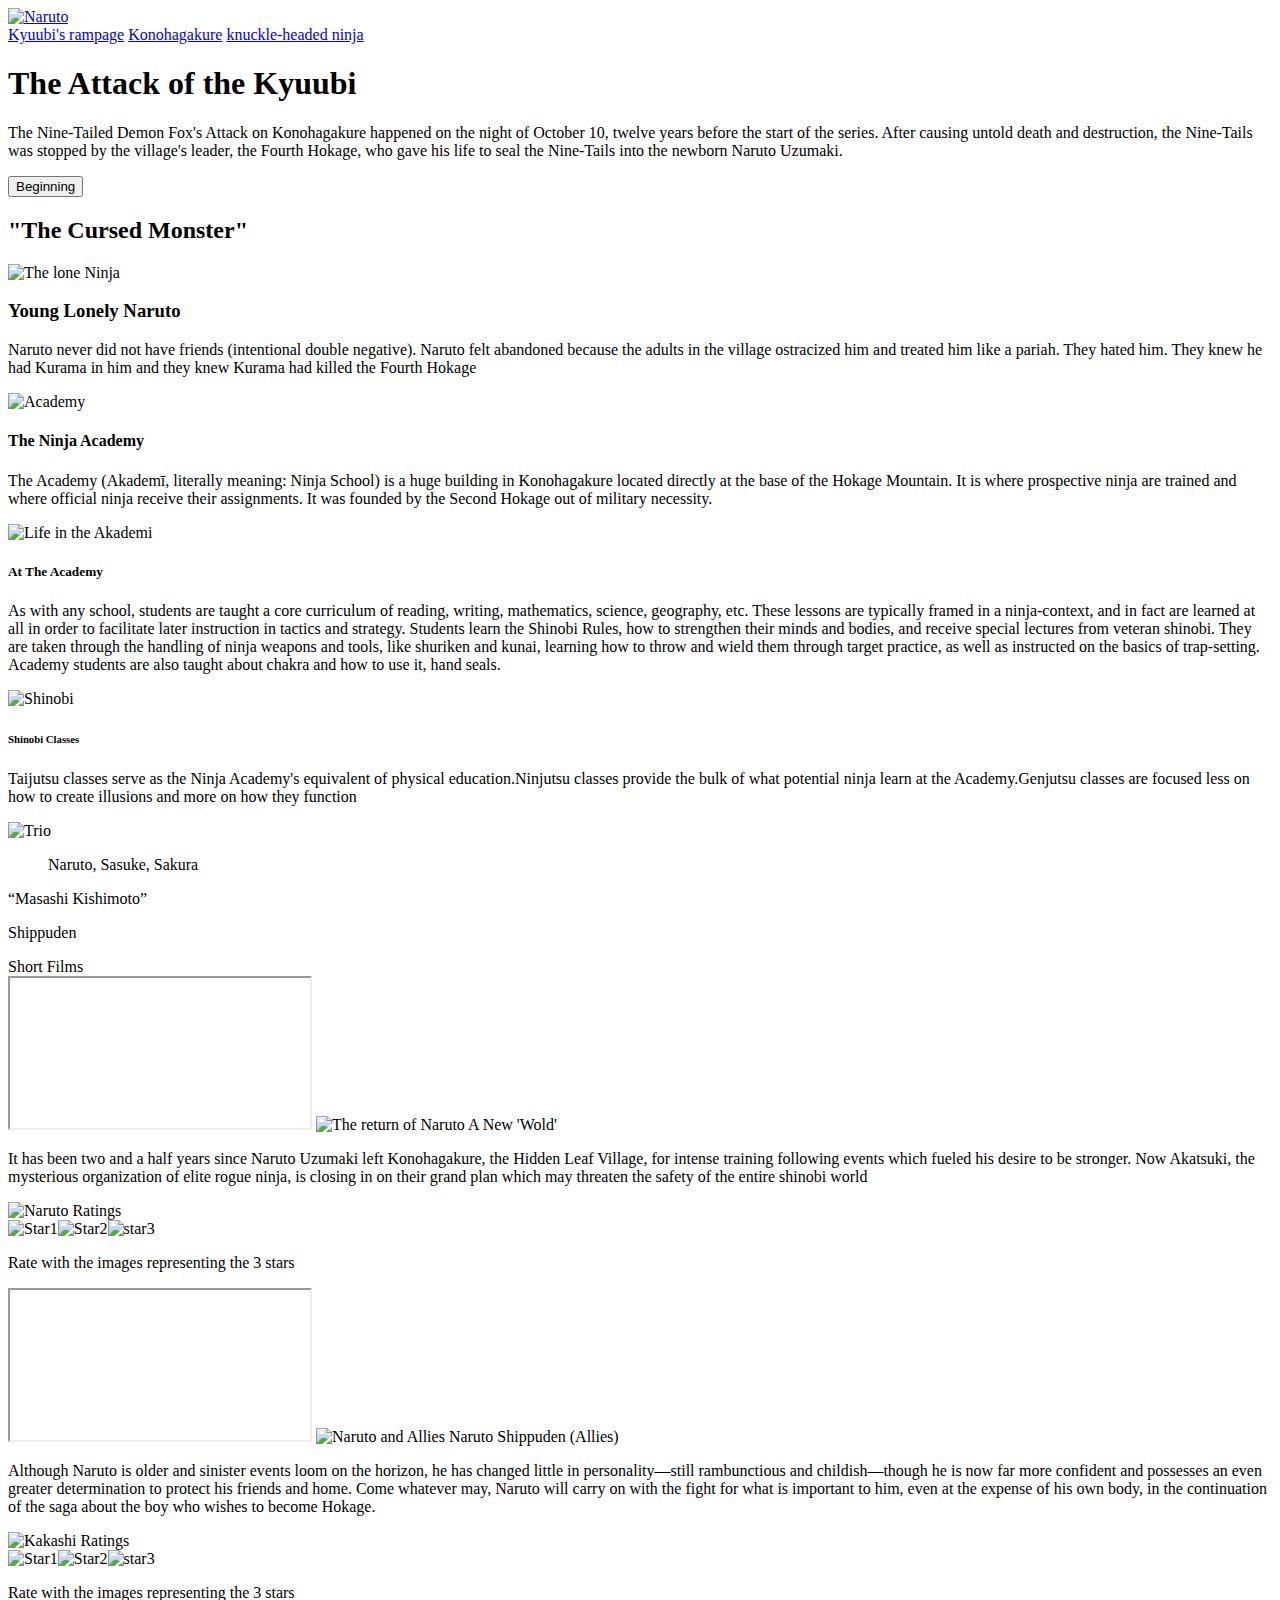
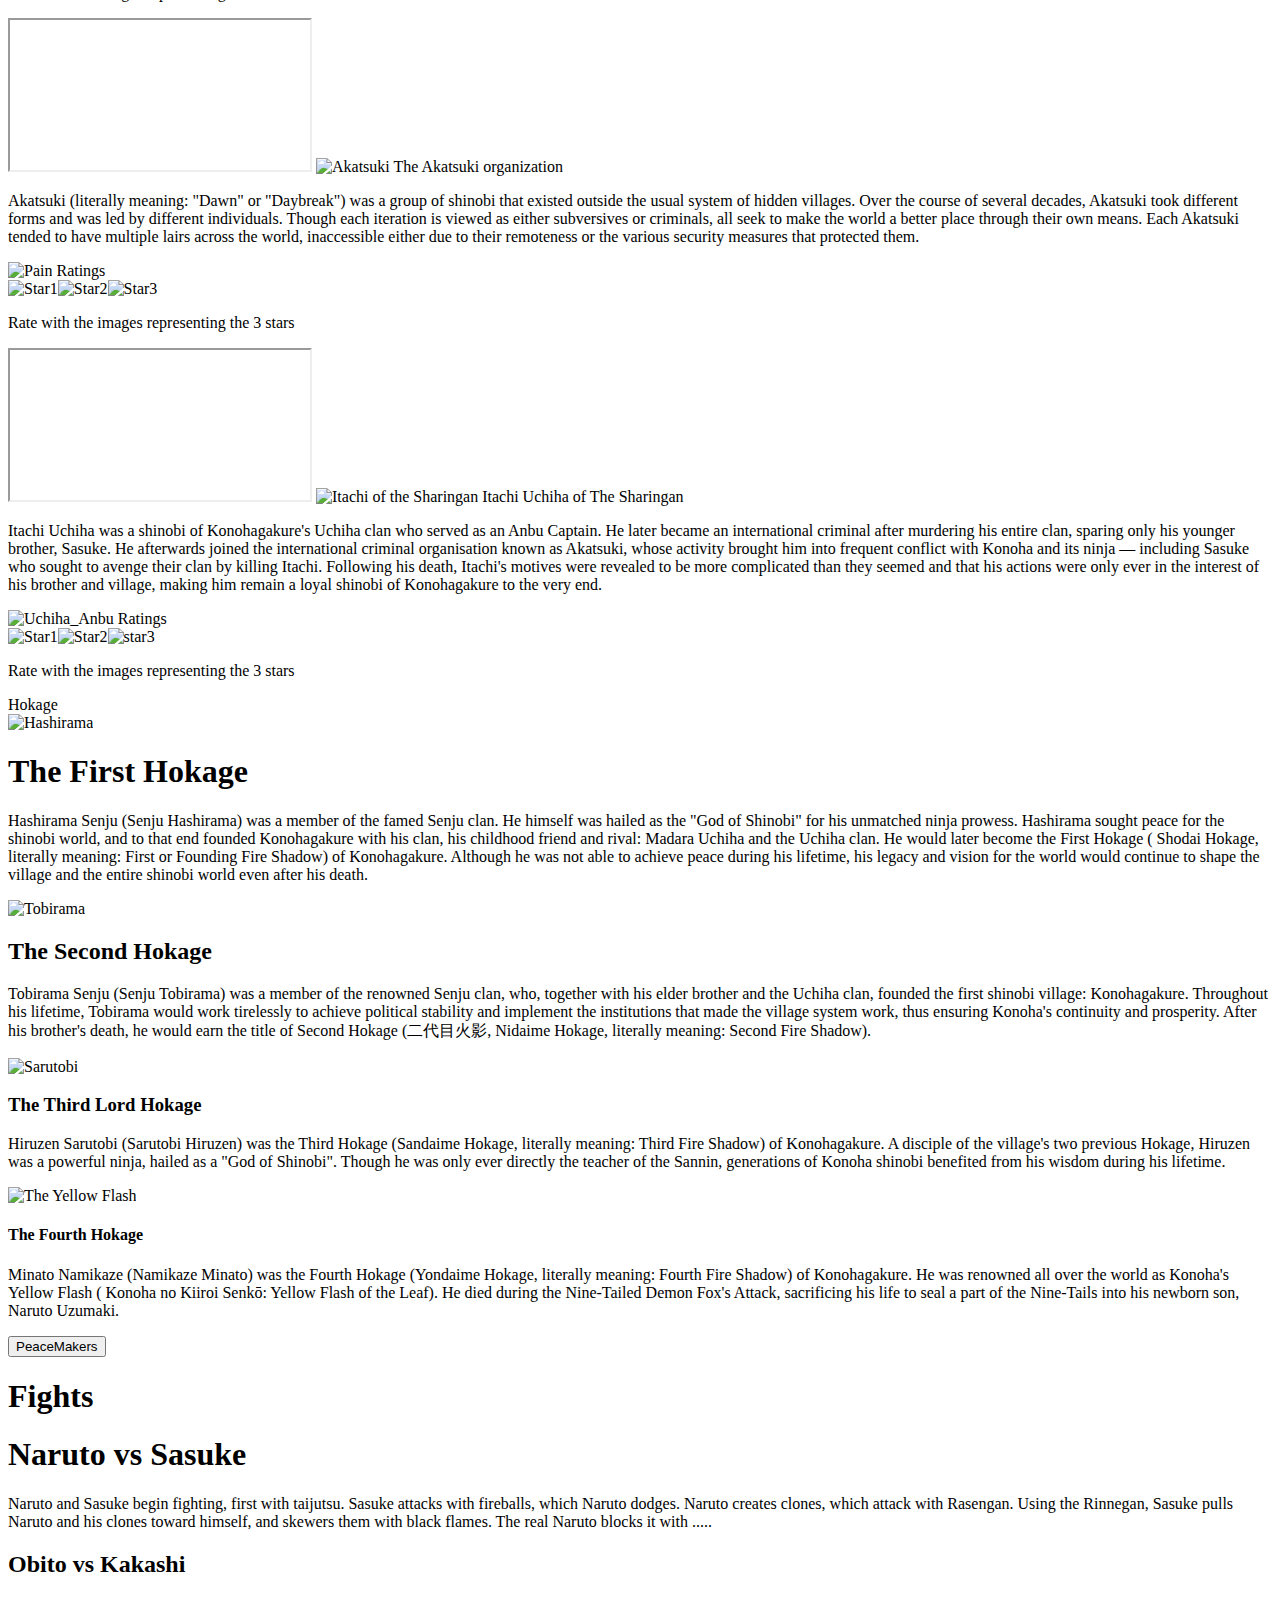
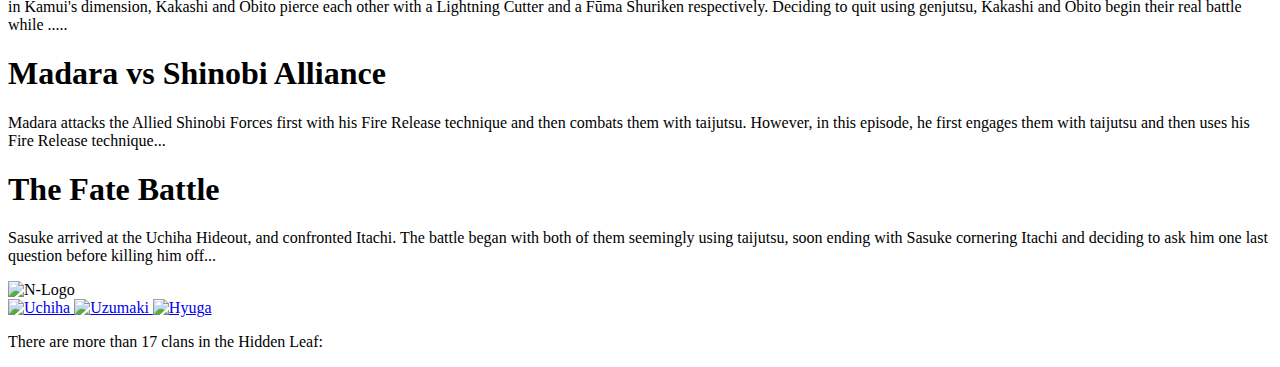
==== css_advanced/index.html @ fc0e9f38 "Mapambano" ====
<!DOCTYPE html>
<html>
    <head>
        <meta charset="UTF-8">
        <title>THE SONG OF THE BLUE BIRD</title>
    </head>
    <body>
        <header>
            <div>
                <a href="https://www.google.com/url?sa=i&url=https%3A%2F%2Fkotaku.com%2Fnaruto-new-episodes-delay-20th-anniversary-anime-1850783720&psig=AOvVaw1fpg30ncZzAXFs1W3KEt0e&ust=1695324497813000&source=images&cd=vfe&opi=89978449&ved=0CBAQjRxqFwoTCLjdgIj2uYEDFQAAAAAdAAAAABBC">
                    <img src="https://i.kinja-img.com/gawker-media/image/upload/c_fit,f_auto,g_center,q_60,w_1315/78a9f4f099bc1efc26e94269ca2dc46d.jpg" alt="Naruto"/>
                </a>
            </div>
            <div>
                <a href="#">Kyuubi's rampage</a>
                <a href="#">Konohagakure</a>
                <a href="#">knuckle-headed ninja</a>
            </div>
        </header>
        <main>
            <section>
                <div>
                    <h1>The Attack of the Kyuubi</h1>
                    <p>The Nine-Tailed Demon Fox's Attack on Konohagakure happened on the night of October 10, twelve years before the start of the series. After causing untold death and destruction, the Nine-Tails was stopped by the village's leader, the Fourth Hokage, who gave his life to seal the Nine-Tails into the newborn Naruto Uzumaki.</p>
                    <button>Beginning</button>
                </div>
                <div>
                    <h2>"The Cursed Monster"</h2>
                    <div>
                        <div>
                            <img src="https://live.staticflickr.com/2398/2477908876_362958f50e_z.jpg" alt="The lone Ninja">
                            <h3>Young Lonely Naruto</h3>
                            <p>Naruto never did not have friends (intentional double negative). Naruto felt abandoned because the adults in the village ostracized him and treated him like a pariah. They hated him. They knew he had Kurama in him and they knew Kurama had killed the Fourth Hokage</p>
                        </div>
                        <div>
                            <img src="https://s3.aminoapps.com/image/vzzponyzpahve63tlhsoawk5t4t5n4hp_00.jpg" alt="Academy">
                            <h4>The Ninja Academy</h4>
                            <p>The Academy (Akademī, literally meaning: Ninja School) is a huge building in Konohagakure located directly at the base of the Hokage Mountain. It is where prospective ninja are trained and where official ninja receive their assignments. It was founded by the Second Hokage out of military necessity.</p>
                        </div>
                        <div>
                            <img src="https://i.pinimg.com/originals/10/76/22/107622450c4b85f45c1b203e85e262a4.png" alt=" Life in the Akademi ">
                            <h5>At The Academy</h5>
                            <p>As with any school, students are taught a core curriculum of reading, writing, mathematics, science, geography, etc. These lessons are typically framed in a ninja-context, and in fact are learned at all in order to facilitate later instruction in tactics and strategy. Students learn the Shinobi Rules, how to strengthen their minds and bodies, and receive special lectures from veteran shinobi. They are taken through the handling of ninja weapons and tools, like shuriken and kunai, learning how to throw and wield them through target practice, as well as instructed on the basics of trap-setting. Academy students are also taught about chakra and how to use it, hand seals.</p>

                        </div>
                        <div>
                            <img src="https://fantasytopics.com/wp-content/uploads/2022/07/Genin.jpg.webp" alt="Shinobi">
                            <h6>Shinobi Classes</h6>
                            <p>Taijutsu classes serve as the Ninja Academy's equivalent of physical education.Ninjutsu classes provide the bulk of what potential ninja learn at the Academy.Genjutsu classes are focused less on how to create illusions and more on how they function</p>
                        </div>
                    </div>
                </div>
            </section>
            <section>
                <div>
                    <img src="https://e0.pxfuel.com/wallpapers/383/937/desktop-wallpaper-naruto-and-friends-team-anime-team-7-naruto.jpg" alt="Trio">
                    <div>
                        <blockquote>Naruto, Sasuke, Sakura</blockquote>
                        <p><q>Masashi Kishimoto</q></p>
                        <p>Shippuden</p>

                    </div>
                </div>
            </section>
            <section>
                <h7>Short Films</h7>
                <div>
                    <div>
                        <iframe src= "https://www.youtube.com/embed/22R0j8UKRzY">Shippuden Trailer</iframe>
                        <img src="https://resizing.flixster.com/7i_KvwTJB9Px5aJwyBOaKsjv1qg=/206x305/v2/https://flxt.tmsimg.com/assets/p11944313_b_v8_an.jpg" alt="The return of Naruto">
                        <h8>A New 'Wold'</h8>
                        <p>It has been two and a half years since Naruto Uzumaki left Konohagakure, the Hidden Leaf Village, for intense training following events which fueled his desire to be stronger. Now Akatsuki, the mysterious organization of elite rogue ninja, is closing in on their grand plan which may threaten the safety of the entire shinobi world</p>
                        <div>
                            <img src="https://flxt.tmsimg.com/assets/p11944294_b_v9_ab.jpg" alt="Naruto">
                            <h14>Ratings</h14>
                            <div>
                                <img src="https://nefariousreviews.files.wordpress.com/2019/12/naruto-shippuden-featured-3.jpg?w=672&h=372&crop=1" alt="Star1"><img src="https://themepack.me/i/c/749x467/media/g/197/naruto-shippuden-theme-1.jpg" alt="Star2"><img src="https://i.pinimg.com/736x/a1/85/76/a1857627e89c0da35a484d674354e15c.jpg" alt="star3">
                                <p>Rate with the images representing the 3 stars</p>
                            </div>
                        </div>
                    </div>
                    <div>
                        <iframe src="https://www.youtube.com/embed/-G9BqkgZXRA">Naruto Trailer</iframe>
                        <img src="https://www.emp.ie/dw/image/v2/BBQV_PRD/on/demandware.static/-/Sites-master-emp/default/dw61b11fcc/images/5/1/3/1/513105.jpg?sw=1000&sh=800&sm=fit&sfrm=png" alt="Naruto and Allies">
                        <h9>Naruto Shippuden (Allies)</h9>
                        <p>Although Naruto is older and sinister events loom on the horizon, he has changed little in personality—still rambunctious and childish—though he is now far more confident and possesses an even greater determination to protect his friends and home. Come whatever may, Naruto will carry on with the fight for what is important to him, even at the expense of his own body, in the continuation of the saga about the boy who wishes to become Hokage.
                        </p>
                        <div>
                            <img src="https://staticg.sportskeeda.com/editor/2022/07/c5bac-16584702697128.png?w=840" alt="Kakashi">
                            <h15>Ratings</h15>
                            <div>
                                <img src="https://www.nicepng.com/png/detail/973-9731614_kakashi-hatake-naruto-shippuden.png" alt="Star1"><img src="https://upload.wikimedia.org/wikipedia/en/thumb/4/4b/KakashiLightningBlade.jpg/220px-KakashiLightningBlade.jpg" alt="Star2"><img src="https://media.entertainmentearth.com/assets/images/be2c547f9e06470886ba3a77b867d335xl.jpg" alt="star3">
                                <P>Rate with the images representing the 3 stars</P>
                            </div>
                        </div>
                    </div>
                    <div>
                        <iframe src="https://www.youtube.com/embed/11ZRl3ntSnc" > The Akatsuki </iframe>
                        <img src="https://beebom.com/wp-content/uploads/2023/02/featured-4.jpg?w=750&quality=75" alt="Akatsuki">
                        <h10>The Akatsuki organization</h10>
                        <p>Akatsuki (literally meaning: "Dawn" or "Daybreak") was a group of shinobi that existed outside the usual system of hidden villages. Over the course of several decades, Akatsuki took different forms and was led by different individuals. Though each iteration is viewed as either subversives or criminals, all seek to make the world a better place through their own means. Each Akatsuki tended to have multiple lairs across the world, inaccessible either due to their remoteness or the various security measures that protected them.</p>
                        <div>
                            <img src="https://i1.sndcdn.com/artworks-000542940666-teattx-t500x500.jpg" alt="Pain">
                            <h16>Ratings</h16>
                            <div>
                                <img src="https://encrypted-tbn0.gstatic.com/images?q=tbn:ANd9GcQ3pAuuHAwF6qc0RAtHo0vwx4S3e3Eg4yPbFQ&usqp=CAU" alt="Star1"><img src="https://staticg.sportskeeda.com/editor/2022/05/fc58f-16539733862434.png" alt="Star2"><img src="https://twinfinite.net/wp-content/uploads/2022/05/Naruto-Shippuden-Pain-Rain.jpeg?fit=1200%2C675" alt="Star3">
                                <p>Rate with the images representing the 3 stars</p>
                            </div>
                        </div>
                    </div>
                    <div>
                        <iframe src="https://www.youtube.com/embed/LiSuIXKsL30">Itachi Uchiha</iframe>
                        <img src="https://i.pinimg.com/1200x/4e/00/9a/4e009ad7cf2c339c46ef5d1644798755.jpg" alt="Itachi of the Sharingan">
                        <h12>Itachi Uchiha of The Sharingan</h12>
                        <p>Itachi Uchiha was a shinobi of Konohagakure's Uchiha clan who served as an Anbu Captain. He later became an international criminal after murdering his entire clan, sparing only his younger brother, Sasuke. He afterwards joined the international criminal organisation known as Akatsuki, whose activity brought him into frequent conflict with Konoha and its ninja — including Sasuke who sought to avenge their clan by killing Itachi. Following his death, Itachi's motives were revealed to be more complicated than they seemed and that his actions were only ever in the interest of his brother and village, making him remain a loyal shinobi of Konohagakure to the very end.</p>
                        <div>
                            <img src="https://static.wikia.nocookie.net/naruto/images/a/a2/Uchiha_Anbu.png/revision/latest/scale-to-width-down/180?cb=20140403183146" alt="Uchiha_Anbu">
                            <h13>Ratings</h13>
                            <div>
                                <img src="https://qph.cf2.quoracdn.net/main-qimg-d020c411395f0b2f0067153613f7a6b9-lq" alt="Star1"><img src="https://encrypted-tbn0.gstatic.com/images?q=tbn:ANd9GcSX5kc7io1ha40h_qENgL0M6C1nfEWraLeYaQ&usqp=CAU" alt="Star2"><img src="https://static0.gamerantimages.com/wordpress/wp-content/uploads/2021/06/Featured-Akatsuki.jpg" alt="star3">
                                <p>Rate with the images representing the 3 stars</p>
                            </div>
                        </div>
                    </div>
                </div>
            </section>
            <section>
                <h8>Hokage</h8>
                <div>
                    <img src="https://s2.aminoapps.com/image/6iamy2aujoy7qvi46exncdvnqx4xtlsy_00.jpg" alt="Hashirama">
                    <h1>The First Hokage</h1>
                    <p>Hashirama Senju (Senju Hashirama) was a member of the famed Senju clan. He himself was hailed as the "God of Shinobi" for his unmatched ninja prowess. Hashirama sought peace for the shinobi world, and to that end founded Konohagakure with his clan, his childhood friend and rival: Madara Uchiha and the Uchiha clan. He would later become the First Hokage ( Shodai Hokage, literally meaning: First or Founding Fire Shadow) of Konohagakure. Although he was not able to achieve peace during his lifetime, his legacy and vision for the world would continue to shape the village and the entire shinobi world even after his death.</p>
                </div>
                <div>
                    <img src="https://e0.pxfuel.com/wallpapers/934/513/desktop-wallpaper-tobirama-senju-second-hokage.jpg" alt="Tobirama">
                    <h2>The Second Hokage</h2>
                    <p>Tobirama Senju (Senju Tobirama) was a member of the renowned Senju clan, who, together with his elder brother and the Uchiha clan, founded the first shinobi village: Konohagakure. Throughout his lifetime, Tobirama would work tirelessly to achieve political stability and implement the institutions that made the village system work, thus ensuring Konoha's continuity and prosperity. After his brother's death, he would earn the title of Second Hokage (二代目火影, Nidaime Hokage, literally meaning: Second Fire Shadow).</p>
                </div>
                <div>
                    <img src="https://i.ytimg.com/vi/vM32cxfmSOY/hqdefault.jpg" alt="Sarutobi">
                    <h3>The Third Lord Hokage</h3>
                    <p>Hiruzen Sarutobi (Sarutobi Hiruzen) was the Third Hokage (Sandaime Hokage, literally meaning: Third Fire Shadow) of Konohagakure. A disciple of the village's two previous Hokage, Hiruzen was a powerful ninja, hailed as a "God of Shinobi". Though he was only ever directly the teacher of the Sannin, generations of Konoha shinobi benefited from his wisdom during his lifetime.</p>
                </div>
                <div>
                    <img src="https://cdn.staticneo.com/w/naruto/thumb/Minatonamikaze.jpg/275px-Minatonamikaze.jpg" alt="The Yellow Flash">
                    <h4>The Fourth Hokage</h4>
                    <p>Minato Namikaze (Namikaze Minato) was the Fourth Hokage (Yondaime Hokage, literally meaning: Fourth Fire Shadow) of Konohagakure. He was renowned all over the world as Konoha's Yellow Flash ( Konoha no Kiiroi Senkō: Yellow Flash of the Leaf). He died during the Nine-Tailed Demon Fox's Attack, sacrificing his life to seal a part of the Nine-Tails into his newborn son, Naruto Uzumaki.</p>
                </div>
                <button>PeaceMakers</button>
            </section>
            <section>
                <h1>Fights</h1>
                <div class="row">
                    <div>
                        <div class="column">
                            <h1>Naruto vs Sasuke</h1>
                            <p>Naruto and Sasuke begin fighting, first with taijutsu. Sasuke attacks with fireballs, which Naruto dodges. Naruto creates clones, which attack with Rasengan. Using the Rinnegan, Sasuke pulls Naruto and his clones toward himself, and skewers them with black flames. The real Naruto blocks it with .....</p>
                        </div>
                        <div class="column">
                            <h2>Obito vs Kakashi</h2>
                            <p>in Kamui's dimension, Kakashi and Obito pierce each other with a Lightning Cutter and a Fūma Shuriken respectively. Deciding to quit using genjutsu, Kakashi and Obito begin their real battle while .....</p>
                        </div>
                    </div>
                    <div class="row">
                        <div class="column">
                            <h1>Madara vs Shinobi Alliance</h1>
                            <p>Madara attacks the Allied Shinobi Forces first with his Fire Release technique and then combats them with taijutsu. However, in this episode, he first engages them with taijutsu and then uses his Fire Release technique...</p>
                        </div>
                        <div>
                            <h1>The Fate Battle</h1>
                            <p>Sasuke arrived at the Uchiha Hideout, and confronted Itachi. The battle began with both of them seemingly using taijutsu, soon ending with Sasuke cornering Itachi and deciding to ask him one last question before killing him off...</p>
                        </div>
                    </div>
                </div>
            </section>
        </main>
        <footer>
            <div>
                <div>
                    <img src="https://images.hdqwalls.com/download/naruto-logo-anime-8k-qz-1080x2160.jpg" alt="N-Logo">
                    <div>
                        <a href="#">
                            <img src="https://staticg.sportskeeda.com/editor/2022/11/97807-16674126399169.png" alt="Uchiha">
                        </a>
                        <a href="#">
                            <img src="https://i.ebayimg.com/images/g/02wAAOSwTzJhLMTY/s-l1200.webp" alt="Uzumaki">
                        </a>
                        <a href="#">
                            <img src="https://i.pinimg.com/originals/56/97/b4/5697b426b16305c87fe55b1aa6926cd8.jpg" alt="Hyuga">
                        </a>
                    </div>
                </div>
                <p> <table>There are more than 17 clans in the Hidden Leaf:</table></p>
            </div>
        </footer>
    </body>
</html>
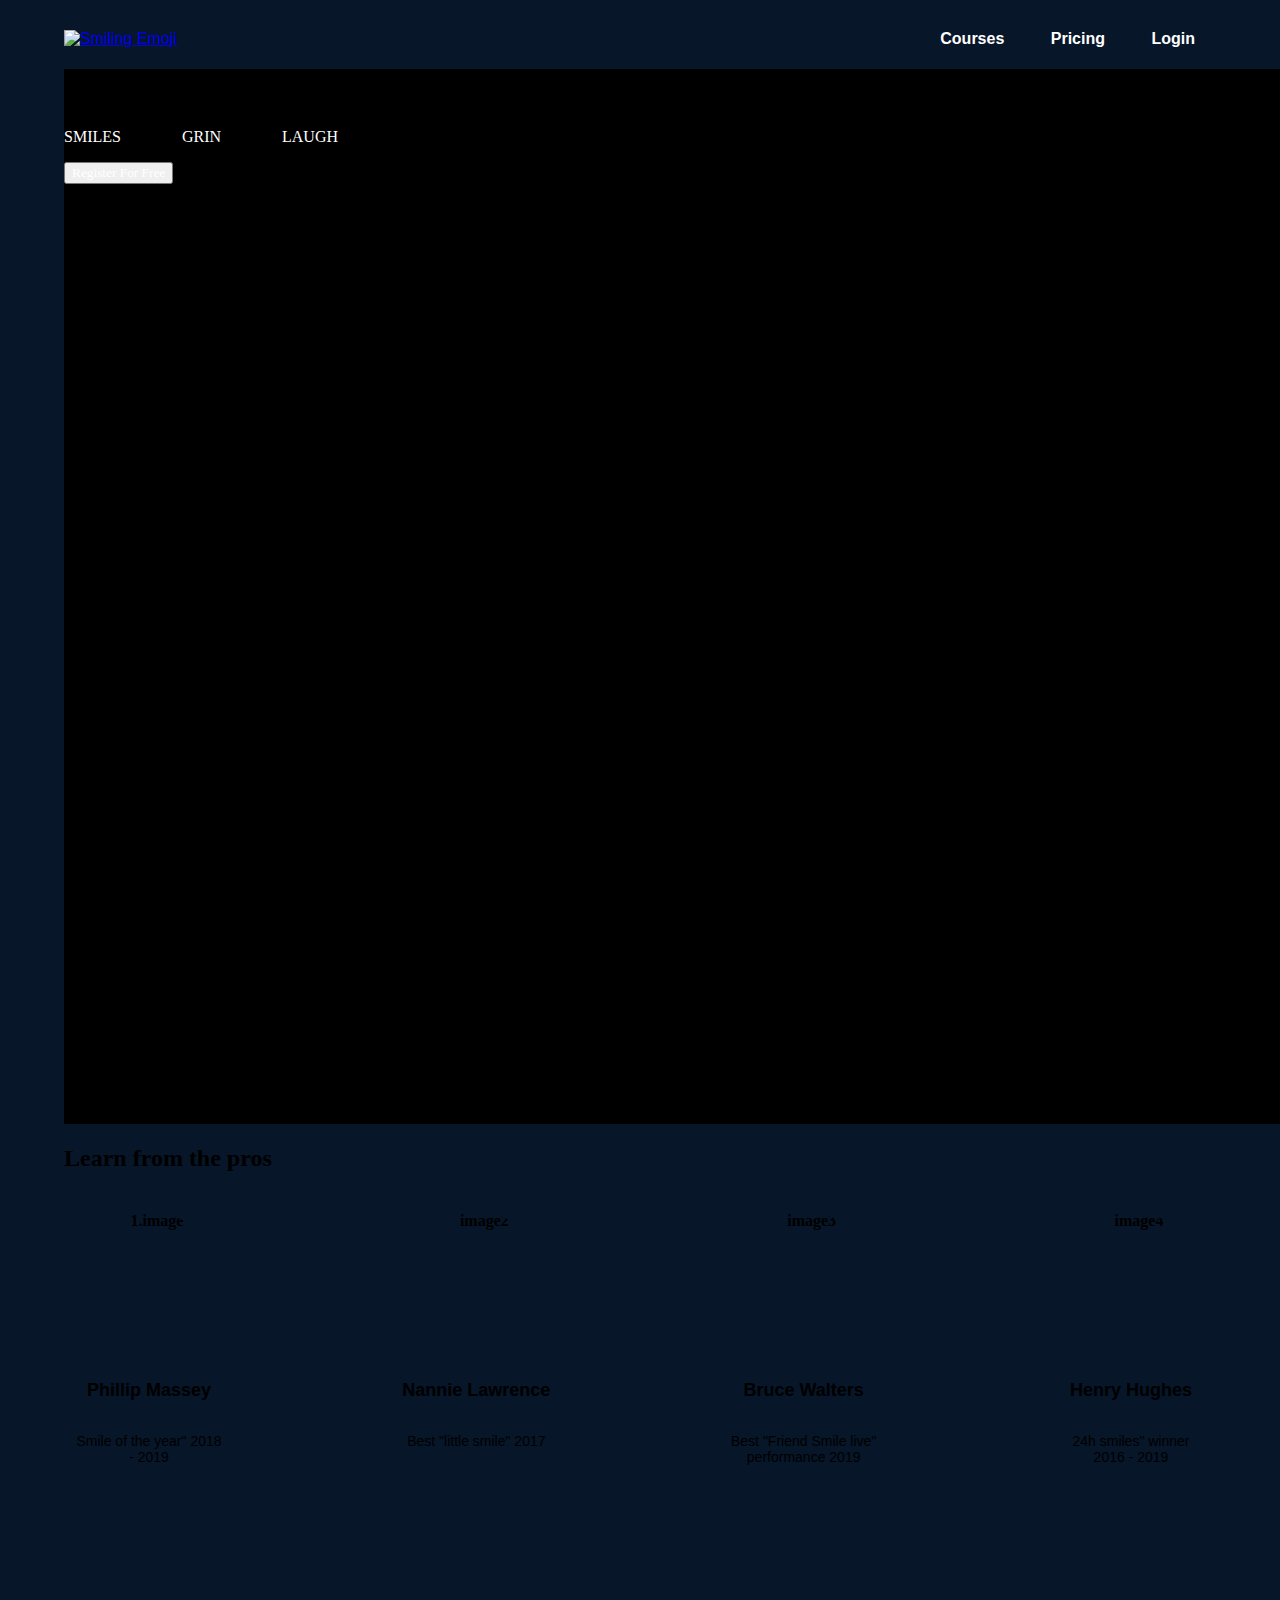
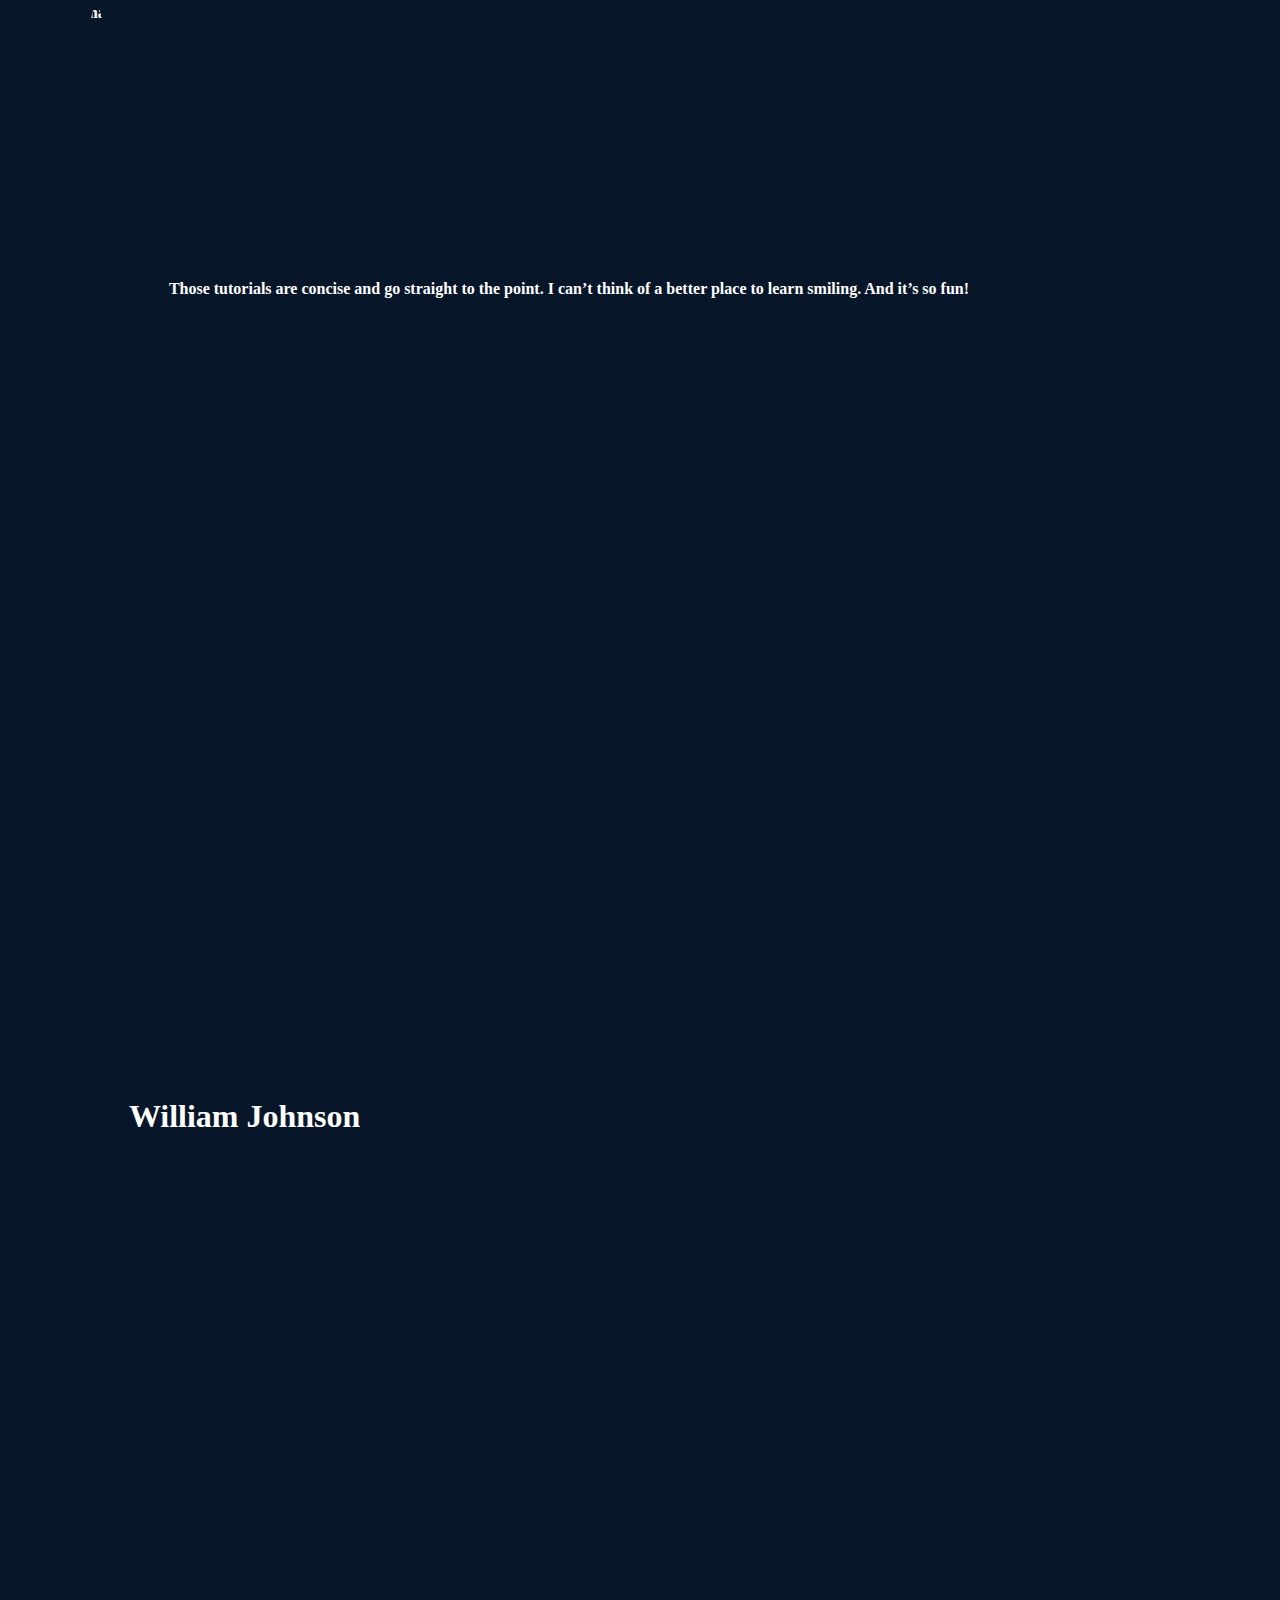
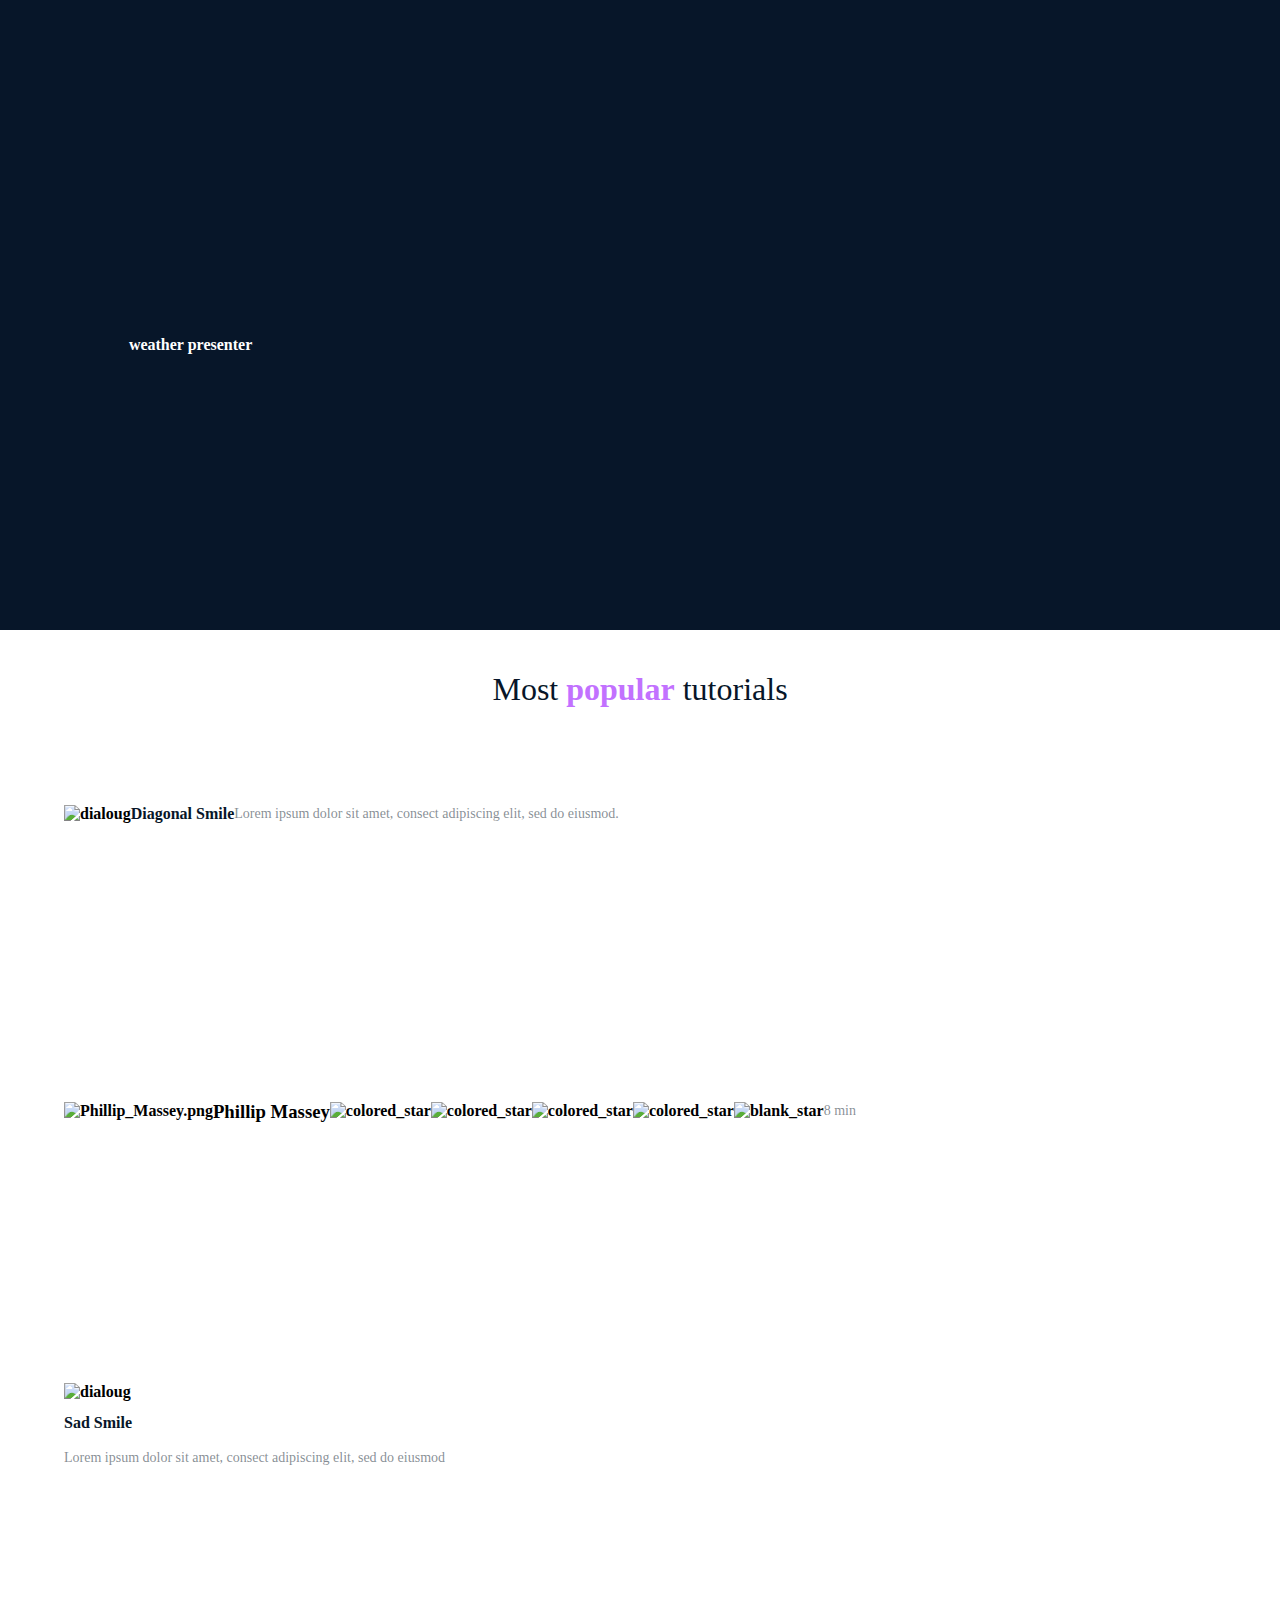
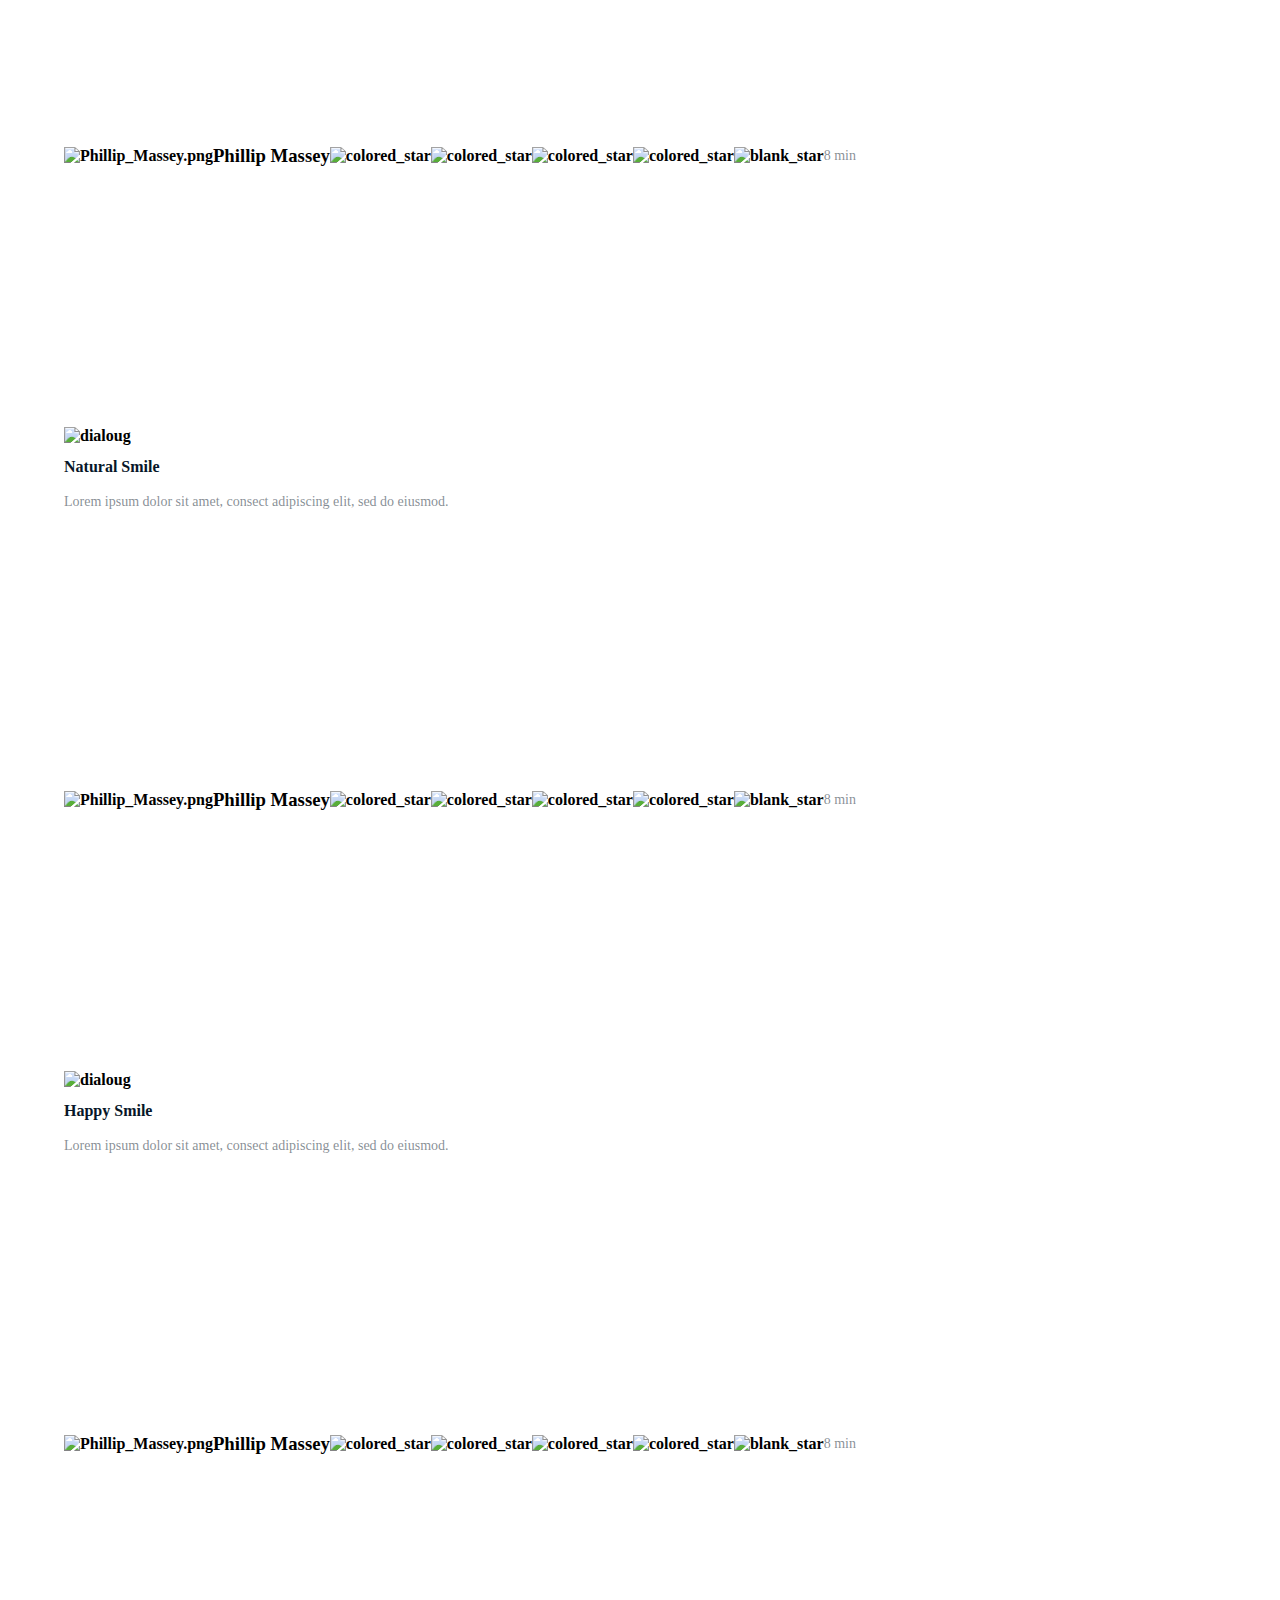
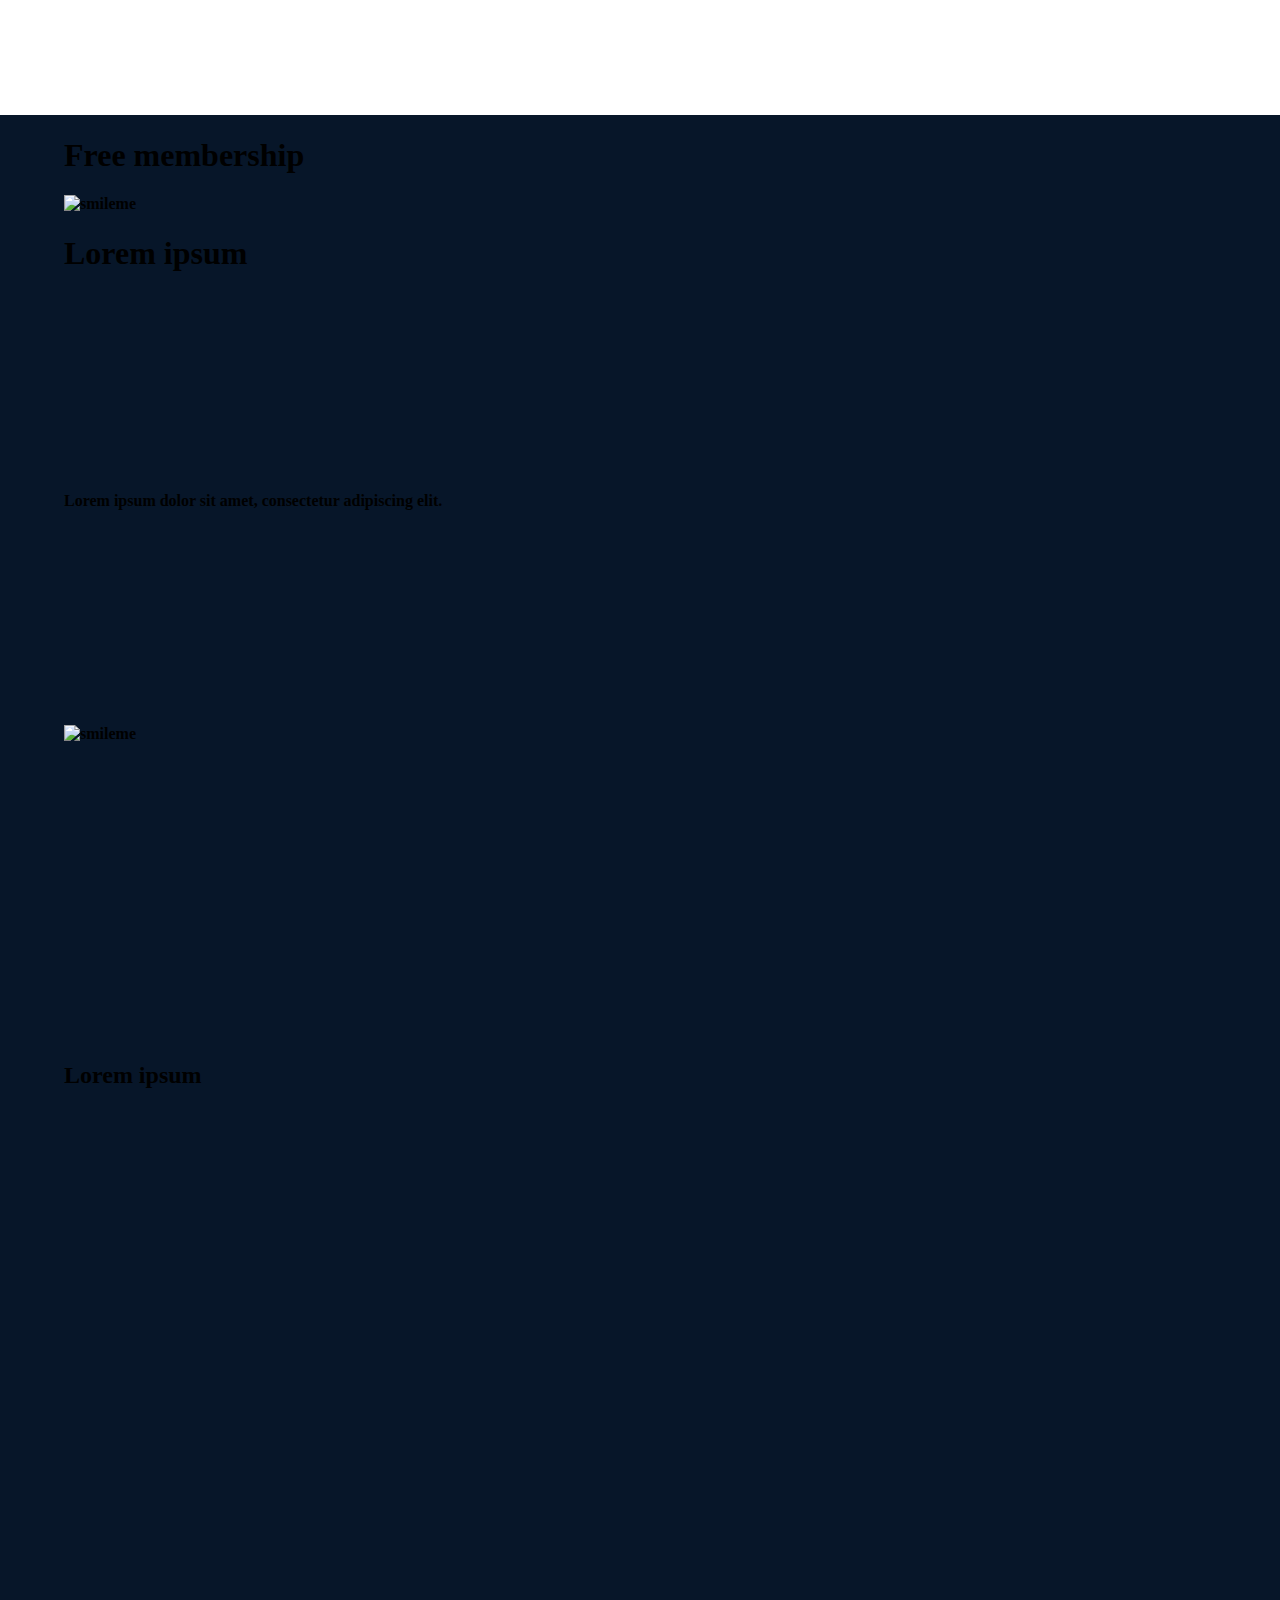
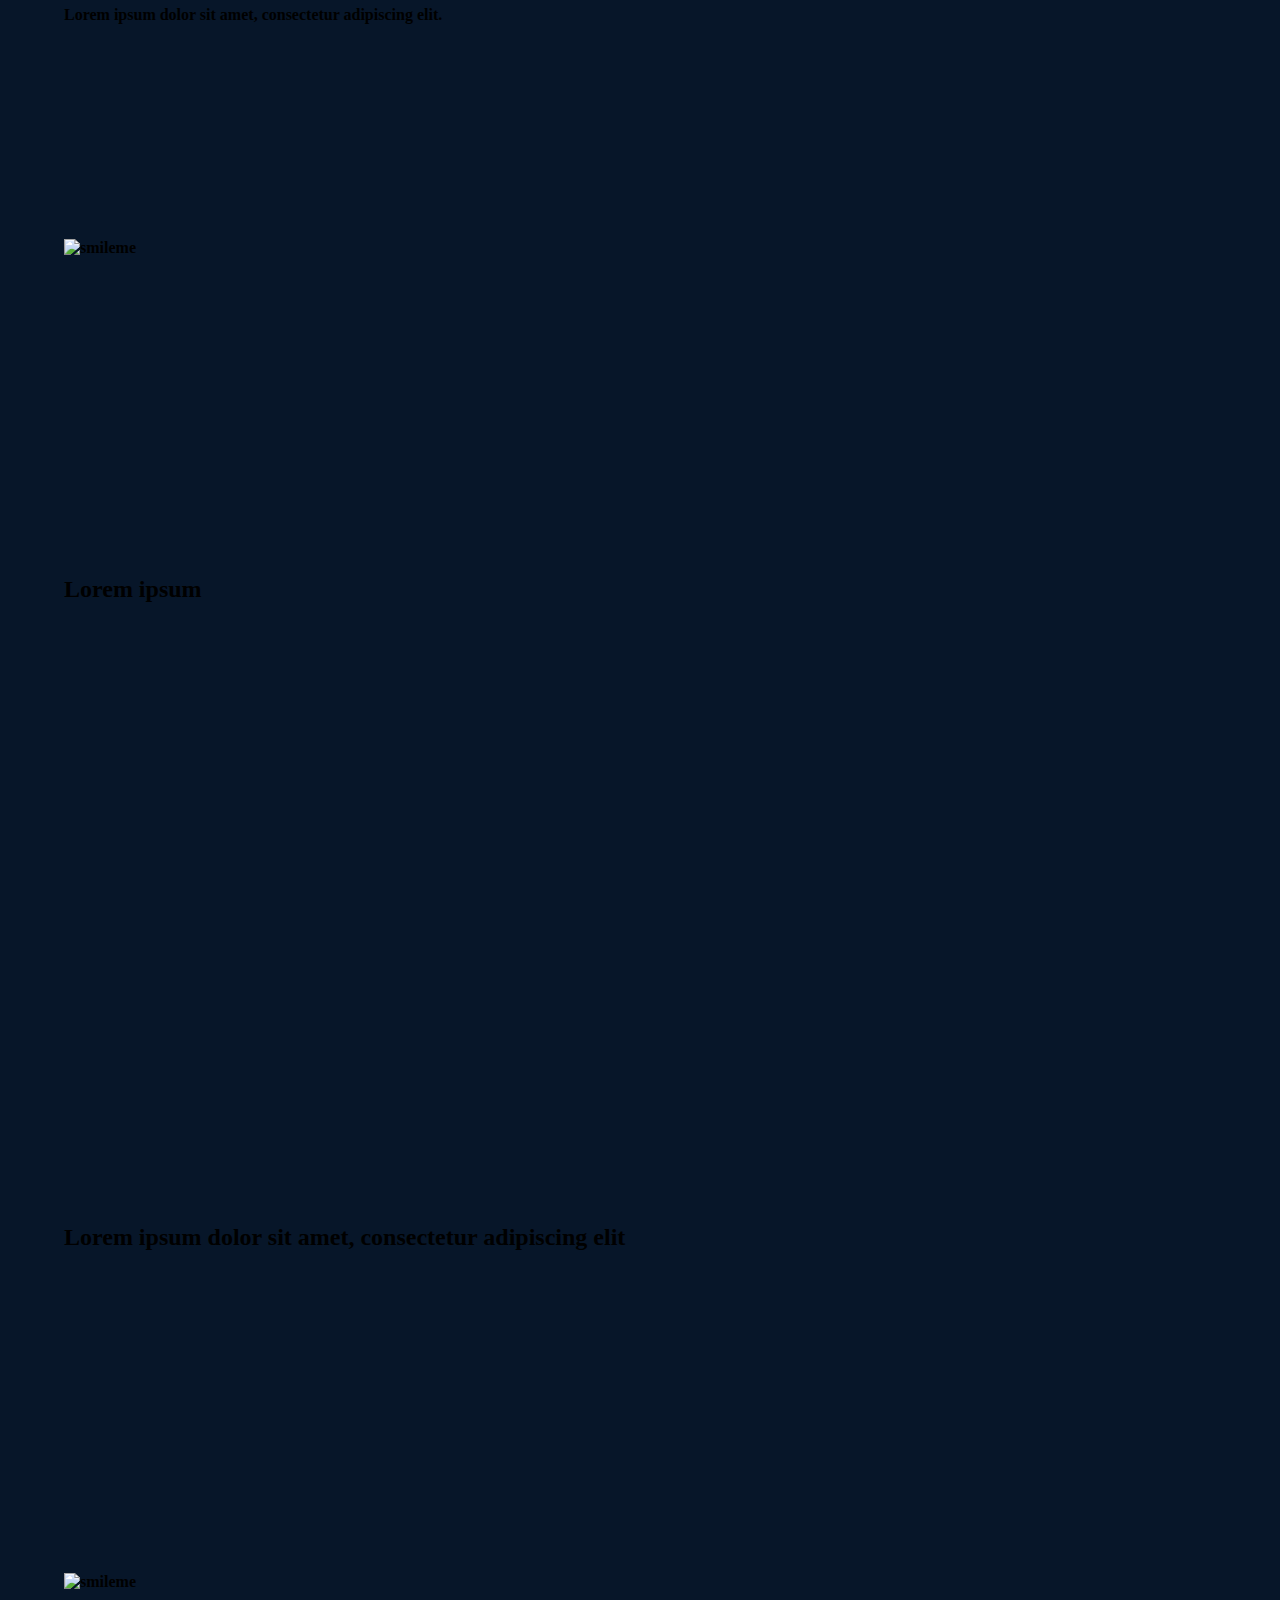
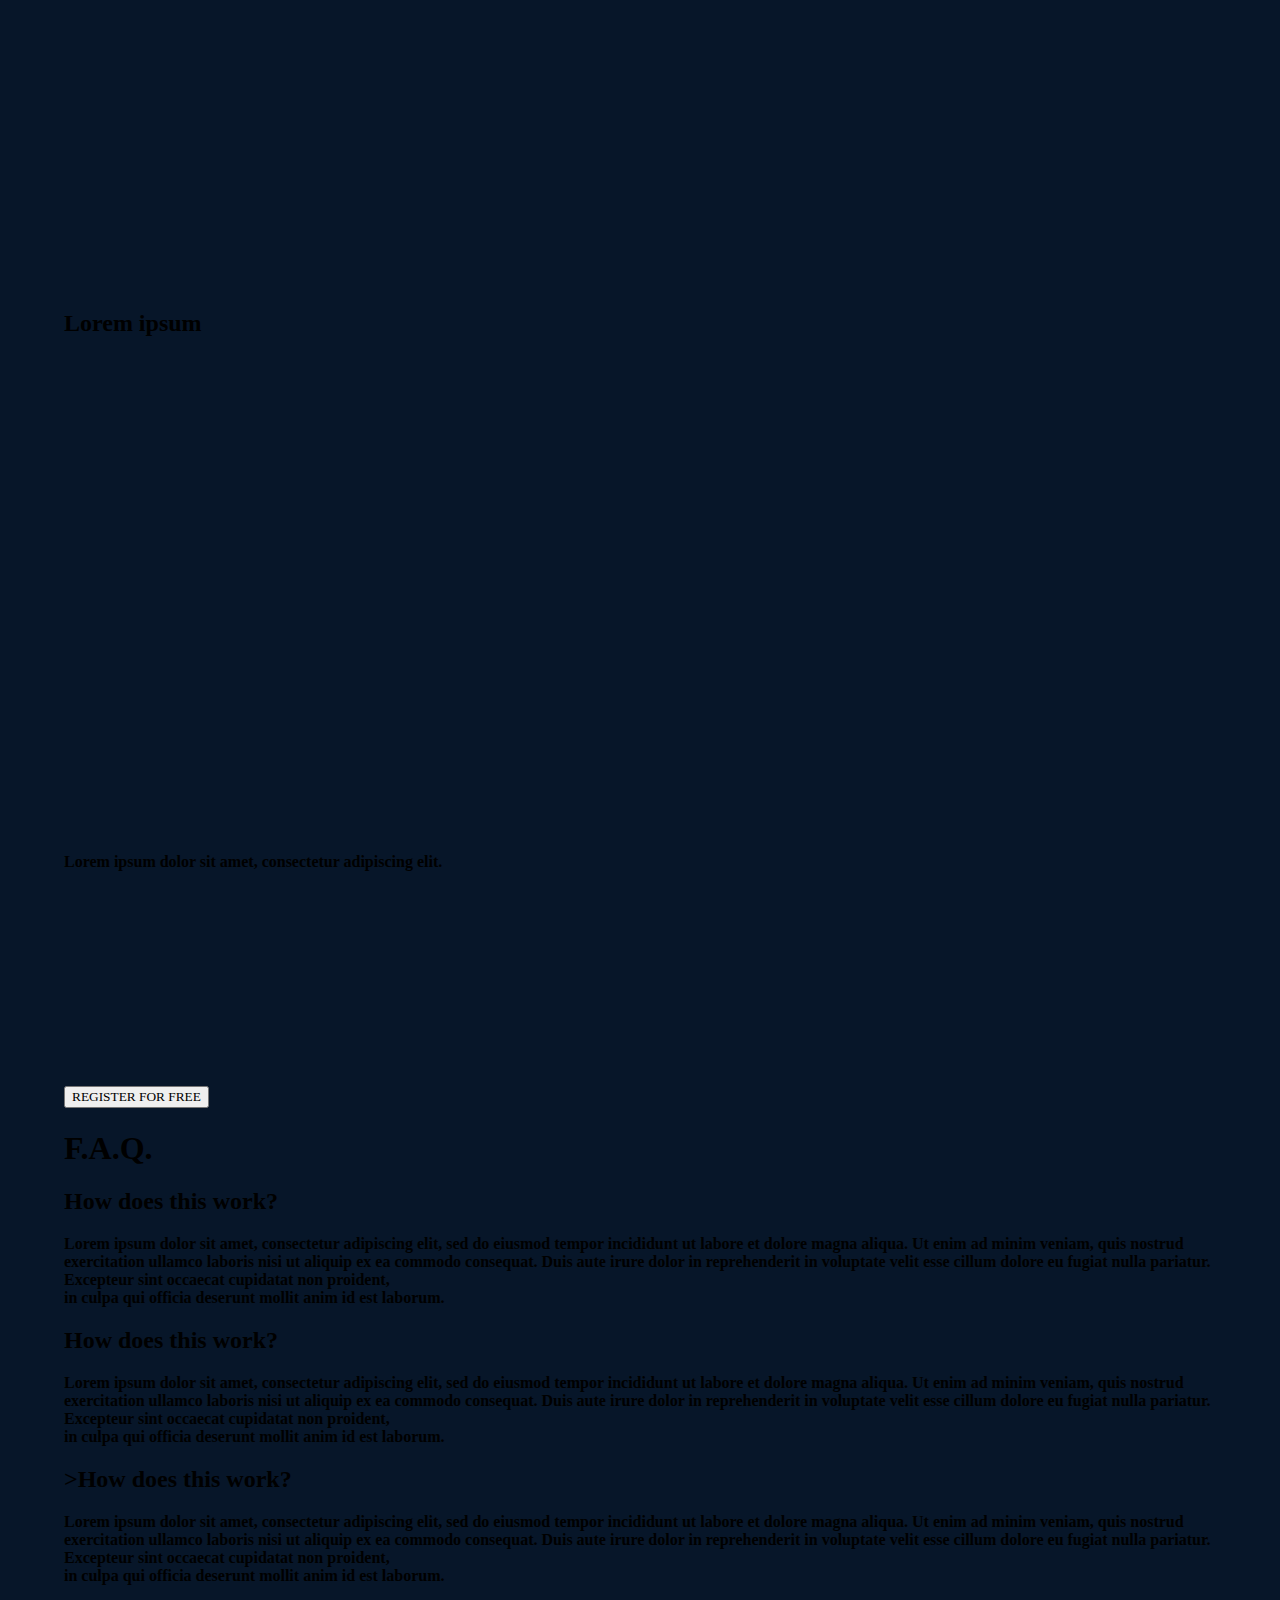
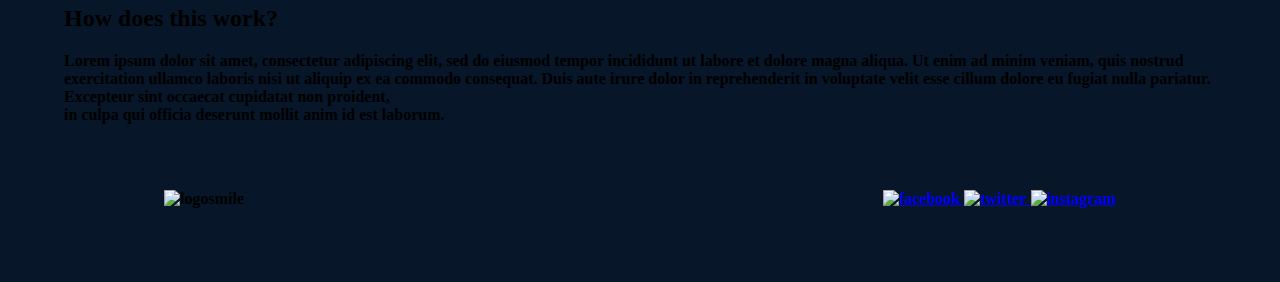
==== commit 517d90af: "spiderman" ====
--- a/css_advanced/index.html
+++ b/css_advanced/index.html
@@ -2,195 +2,222 @@
 <html>
     <head>
         <meta charset="UTF-8">
-        <title>THE SONG OF THE BLUE BIRD</title>
+        <meta name="viewport" content="width=device-width, initial-scale=1.0">
+        <title>Figma School Homepage</title>
+        <link rel="stylesheet" href="styles.css">
     </head>
-    <body>
+    <body class="body">
         <header>
-            <div>
-                <a href="https://www.google.com/url?sa=i&url=https%3A%2F%2Fkotaku.com%2Fnaruto-new-episodes-delay-20th-anniversary-anime-1850783720&psig=AOvVaw1fpg30ncZzAXFs1W3KEt0e&ust=1695324497813000&source=images&cd=vfe&opi=89978449&ved=0CBAQjRxqFwoTCLjdgIj2uYEDFQAAAAAdAAAAABBC">
-                    <img src="https://i.kinja-img.com/gawker-media/image/upload/c_fit,f_auto,g_center,q_60,w_1315/78a9f4f099bc1efc26e94269ca2dc46d.jpg" alt="Naruto"/>
+          <div class="logo">
+            <div class="go" >
+                <a href="https://getemoji.com/" target="_blank">
+                    <img class="image" src="logo.png" alt="Smiling Emoji"/>
                 </a>
             </div>
-            <div>
-                <a href="#">Kyuubi's rampage</a>
-                <a href="#">Konohagakure</a>
-                <a href="#">knuckle-headed ninja</a>
+            <div class="upcut">
+                <a href="https://www.w3schools.com/html/html_links.asp">Courses</a>
+                <a href="https://campus.w3schools.com/products/w3schools-full-access-course?utm_source=Full%20Access_Snigel&utm_medium=Ads&utm_campaign=Promotion">Pricing</a>
+                <a href="https://campus.w3schools.com/cart">Login</a>
             </div>
+          </div>
         </header>
         <main>
             <section>
+                <div class="bit">
+                    <h1 class="get">Get Schooled</h1>
+                       <p class="categories">SMILES GRIN LAUGH</p>
+                        <button class="button">Register  For  Free</button>
+                </div>
                 <div>
-                    <h1>The Attack of the Kyuubi</h1>
-                    <p>The Nine-Tailed Demon Fox's Attack on Konohagakure happened on the night of October 10, twelve years before the start of the series. After causing untold death and destruction, the Nine-Tails was stopped by the village's leader, the Fourth Hokage, who gave his life to seal the Nine-Tails into the newborn Naruto Uzumaki.</p>
-                    <button>Beginning</button>
-                </div>
+                    <h2 class="learn"><b class="put">Learn<b> <span class="pros">from the pros</span></h2>
+                    <div class="promax">
+                        <div>
+                            <img src="1.png" alt="1.image">
+                            <h3>Phillip Massey</h3>
+                            <p>Smile of the year" 2018 - 2019</p>
+                        </div>
+                        <div>
+                            <img src="6.png" alt="image2">
+                            <h3>Nannie Lawrence</h3>
+                            <p>Best "little smile" 2017</p>
+                        </div>
+                        <div>
+                            <img src="7.png" alt="image3">
+                            <h3>Bruce Walters</h3>
+                            <p>Best "Friend Smile live" performance 2019</p>
+
+                        </div>
+                        <div>
+                            <img src="8.png" alt="image4">
+                            <h3>Henry Hughes</h3>
+                            <p>24h smiles" winner 2016 - 2019</p>
+                        </div>
+                    </div>
+                </div>
+            </section>
+            <section class="man" >
+                <div class="man1">
+                    <img src="Bitmap.png" alt="image5">
+                    <div class="quot">
+                        <blockquote>Those tutorials are concise and go straight to the point. I can’t think of a better place to learn smiling. And it’s so fun!</blockquote>
+                        <h1>William Johnson</h1>
+                        <p>weather presenter</p>
+
+                    </div>
+                </div>
+            </section>
+            <section class="Tutor">
+                <h1 class="bef">Most <span class="spa">popular</span> tutorials</h1>
                 <div>
-                    <h2>"The Cursed Monster"</h2>
-                    <div>
-                        <div>
-                            <img src="https://live.staticflickr.com/2398/2477908876_362958f50e_z.jpg" alt="The lone Ninja">
-                            <h3>Young Lonely Naruto</h3>
-                            <p>Naruto never did not have friends (intentional double negative). Naruto felt abandoned because the adults in the village ostracized him and treated him like a pariah. They hated him. They knew he had Kurama in him and they knew Kurama had killed the Fourth Hokage</p>
-                        </div>
-                        <div>
-                            <img src="https://s3.aminoapps.com/image/vzzponyzpahve63tlhsoawk5t4t5n4hp_00.jpg" alt="Academy">
-                            <h4>The Ninja Academy</h4>
-                            <p>The Academy (Akademī, literally meaning: Ninja School) is a huge building in Konohagakure located directly at the base of the Hokage Mountain. It is where prospective ninja are trained and where official ninja receive their assignments. It was founded by the Second Hokage out of military necessity.</p>
-                        </div>
-                        <div>
-                            <img src="https://i.pinimg.com/originals/10/76/22/107622450c4b85f45c1b203e85e262a4.png" alt=" Life in the Akademi ">
-                            <h5>At The Academy</h5>
-                            <p>As with any school, students are taught a core curriculum of reading, writing, mathematics, science, geography, etc. These lessons are typically framed in a ninja-context, and in fact are learned at all in order to facilitate later instruction in tactics and strategy. Students learn the Shinobi Rules, how to strengthen their minds and bodies, and receive special lectures from veteran shinobi. They are taken through the handling of ninja weapons and tools, like shuriken and kunai, learning how to throw and wield them through target practice, as well as instructed on the basics of trap-setting. Academy students are also taught about chakra and how to use it, hand seals.</p>
+                    <div class="tut">
+                        <div>
+                        <img src="Bitmap1.png" alt="dialoug">
+                        <h2>Diagonal Smile</h2>
+                        <p>Lorem ipsum dolor sit amet, consect adipiscing elit, sed do eiusmod.</p>
+                        </div>
+                        <div>
+                            <img src="9.png" alt="Phillip_Massey.png">
+                            <h3>Phillip Massey</h3>
+                            <div class="stars">
+                                <img class="star1" src="Colored_Rating_Star_1.jpg" alt="colored_star">
+                                <img class="star2" src="Colored_Rating_Star_1.jpg" alt="colored_star">
+                                <img class="star3" src="Colored_Rating_Star_1.jpg" alt="colored_star">
+                                <img class="star4" src="Colored_Rating_Star_1.jpg" alt="colored_star">
+                                <img class="star5" src="Blank_Rating_Star_1.jpg" alt="blank_star">
+                                
+                            </div>
+                            <p>8 min</p>
+                        </div>
+                    </div>
+                    <div class="tut">
+                        
+                        <img src="Bitmap2.png" alt="dialoug">
+                        <h2>Sad Smile</h2>
+                        <p>Lorem ipsum dolor sit amet, consect adipiscing elit, sed do eiusmod</p>
+                        <div>
+                            <img src="9.png" alt="Phillip_Massey.png">
+                            <h3>Phillip Massey</h3>
+                            <div class="stars">
+                                <img class="star1" src="Colored_Rating_Star_1.jpg" alt="colored_star">
+                                <img class="star2" src="Colored_Rating_Star_1.jpg" alt="colored_star">
+                                <img class="star3" src="Colored_Rating_Star_1.jpg" alt="colored_star">
+                                <img class="star4" src="Colored_Rating_Star_1.jpg" alt="colored_star">
+                                <img class="star5" src="Blank_Rating_Star_1.jpg" alt="blank_star">
+                                
+                            </div>
+                        <p>8 min</p>
+                        </div>
+                    </div>
+                    <div class="tut">
+                        
+                        <img src="Bitmap3.png" alt="dialoug">
+                        <h2>Natural Smile</h2>
+                        <p>Lorem ipsum dolor sit amet, consect adipiscing elit, sed do eiusmod.</p>
+                        <div>
+                            <img src="9.png" alt="Phillip_Massey.png">
+                            <h3>Phillip Massey</h3>
+                            <div class="stars">
+                                <img class="star1" src="Colored_Rating_Star_1.jpg" alt="colored_star">
+                                <img class="star2" src="Colored_Rating_Star_1.jpg" alt="colored_star">
+                                <img class="star3" src="Colored_Rating_Star_1.jpg" alt="colored_star">
+                                <img class="star4" src="Colored_Rating_Star_1.jpg" alt="colored_star">
+                                <img class="star5" src="Blank_Rating_Star_1.jpg" alt="blank_star">
+                            </div>
+                            <p>8 min</p>
+                        </div>
+                    </div>
+                    <div class="tut">
+                        
+                        <img src="Bitmap4.png" alt="dialoug">
+                        <h2>Happy Smile</h2>
+                        <p>Lorem ipsum dolor sit amet, consect adipiscing elit, sed do eiusmod.</p>
+                        <div>
+                            <img src="9.png" alt="Phillip_Massey.png">
+                            <h3>Phillip Massey</h3>
+                            <div class="stars">
+                                <img class="star1" src="Colored_Rating_Star_1.jpg" alt="colored_star">
+                                <img class="star2" src="Colored_Rating_Star_1.jpg" alt="colored_star">
+                                <img class="star3" src="Colored_Rating_Star_1.jpg" alt="colored_star">
+                                <img class="star4" src="Colored_Rating_Star_1.jpg" alt="colored_star">
+                                <img class="star5" src="Blank_Rating_Star_1.jpg" alt="blank_star">
+                            </div>
+                        <p>8 min</p>
 
                         </div>
-                        <div>
-                            <img src="https://fantasytopics.com/wp-content/uploads/2022/07/Genin.jpg.webp" alt="Shinobi">
-                            <h6>Shinobi Classes</h6>
-                            <p>Taijutsu classes serve as the Ninja Academy's equivalent of physical education.Ninjutsu classes provide the bulk of what potential ninja learn at the Academy.Genjutsu classes are focused less on how to create illusions and more on how they function</p>
-                        </div>
-                    </div>
-                </div>
-            </section>
-            <section>
-                <div>
-                    <img src="https://e0.pxfuel.com/wallpapers/383/937/desktop-wallpaper-naruto-and-friends-team-anime-team-7-naruto.jpg" alt="Trio">
-                    <div>
-                        <blockquote>Naruto, Sasuke, Sakura</blockquote>
-                        <p><q>Masashi Kishimoto</q></p>
-                        <p>Shippuden</p>
-
-                    </div>
-                </div>
-            </section>
-            <section>
-                <h7>Short Films</h7>
-                <div>
-                    <div>
-                        <iframe src= "https://www.youtube.com/embed/22R0j8UKRzY">Shippuden Trailer</iframe>
-                        <img src="https://resizing.flixster.com/7i_KvwTJB9Px5aJwyBOaKsjv1qg=/206x305/v2/https://flxt.tmsimg.com/assets/p11944313_b_v8_an.jpg" alt="The return of Naruto">
-                        <h8>A New 'Wold'</h8>
-                        <p>It has been two and a half years since Naruto Uzumaki left Konohagakure, the Hidden Leaf Village, for intense training following events which fueled his desire to be stronger. Now Akatsuki, the mysterious organization of elite rogue ninja, is closing in on their grand plan which may threaten the safety of the entire shinobi world</p>
-                        <div>
-                            <img src="https://flxt.tmsimg.com/assets/p11944294_b_v9_ab.jpg" alt="Naruto">
-                            <h14>Ratings</h14>
-                            <div>
-                                <img src="https://nefariousreviews.files.wordpress.com/2019/12/naruto-shippuden-featured-3.jpg?w=672&h=372&crop=1" alt="Star1"><img src="https://themepack.me/i/c/749x467/media/g/197/naruto-shippuden-theme-1.jpg" alt="Star2"><img src="https://i.pinimg.com/736x/a1/85/76/a1857627e89c0da35a484d674354e15c.jpg" alt="star3">
-                                <p>Rate with the images representing the 3 stars</p>
-                            </div>
-                        </div>
-                    </div>
-                    <div>
-                        <iframe src="https://www.youtube.com/embed/-G9BqkgZXRA">Naruto Trailer</iframe>
-                        <img src="https://www.emp.ie/dw/image/v2/BBQV_PRD/on/demandware.static/-/Sites-master-emp/default/dw61b11fcc/images/5/1/3/1/513105.jpg?sw=1000&sh=800&sm=fit&sfrm=png" alt="Naruto and Allies">
-                        <h9>Naruto Shippuden (Allies)</h9>
-                        <p>Although Naruto is older and sinister events loom on the horizon, he has changed little in personality—still rambunctious and childish—though he is now far more confident and possesses an even greater determination to protect his friends and home. Come whatever may, Naruto will carry on with the fight for what is important to him, even at the expense of his own body, in the continuation of the saga about the boy who wishes to become Hokage.
-                        </p>
-                        <div>
-                            <img src="https://staticg.sportskeeda.com/editor/2022/07/c5bac-16584702697128.png?w=840" alt="Kakashi">
-                            <h15>Ratings</h15>
-                            <div>
-                                <img src="https://www.nicepng.com/png/detail/973-9731614_kakashi-hatake-naruto-shippuden.png" alt="Star1"><img src="https://upload.wikimedia.org/wikipedia/en/thumb/4/4b/KakashiLightningBlade.jpg/220px-KakashiLightningBlade.jpg" alt="Star2"><img src="https://media.entertainmentearth.com/assets/images/be2c547f9e06470886ba3a77b867d335xl.jpg" alt="star3">
-                                <P>Rate with the images representing the 3 stars</P>
-                            </div>
-                        </div>
-                    </div>
-                    <div>
-                        <iframe src="https://www.youtube.com/embed/11ZRl3ntSnc" > The Akatsuki </iframe>
-                        <img src="https://beebom.com/wp-content/uploads/2023/02/featured-4.jpg?w=750&quality=75" alt="Akatsuki">
-                        <h10>The Akatsuki organization</h10>
-                        <p>Akatsuki (literally meaning: "Dawn" or "Daybreak") was a group of shinobi that existed outside the usual system of hidden villages. Over the course of several decades, Akatsuki took different forms and was led by different individuals. Though each iteration is viewed as either subversives or criminals, all seek to make the world a better place through their own means. Each Akatsuki tended to have multiple lairs across the world, inaccessible either due to their remoteness or the various security measures that protected them.</p>
-                        <div>
-                            <img src="https://i1.sndcdn.com/artworks-000542940666-teattx-t500x500.jpg" alt="Pain">
-                            <h16>Ratings</h16>
-                            <div>
-                                <img src="https://encrypted-tbn0.gstatic.com/images?q=tbn:ANd9GcQ3pAuuHAwF6qc0RAtHo0vwx4S3e3Eg4yPbFQ&usqp=CAU" alt="Star1"><img src="https://staticg.sportskeeda.com/editor/2022/05/fc58f-16539733862434.png" alt="Star2"><img src="https://twinfinite.net/wp-content/uploads/2022/05/Naruto-Shippuden-Pain-Rain.jpeg?fit=1200%2C675" alt="Star3">
-                                <p>Rate with the images representing the 3 stars</p>
-                            </div>
-                        </div>
-                    </div>
-                    <div>
-                        <iframe src="https://www.youtube.com/embed/LiSuIXKsL30">Itachi Uchiha</iframe>
-                        <img src="https://i.pinimg.com/1200x/4e/00/9a/4e009ad7cf2c339c46ef5d1644798755.jpg" alt="Itachi of the Sharingan">
-                        <h12>Itachi Uchiha of The Sharingan</h12>
-                        <p>Itachi Uchiha was a shinobi of Konohagakure's Uchiha clan who served as an Anbu Captain. He later became an international criminal after murdering his entire clan, sparing only his younger brother, Sasuke. He afterwards joined the international criminal organisation known as Akatsuki, whose activity brought him into frequent conflict with Konoha and its ninja — including Sasuke who sought to avenge their clan by killing Itachi. Following his death, Itachi's motives were revealed to be more complicated than they seemed and that his actions were only ever in the interest of his brother and village, making him remain a loyal shinobi of Konohagakure to the very end.</p>
-                        <div>
-                            <img src="https://static.wikia.nocookie.net/naruto/images/a/a2/Uchiha_Anbu.png/revision/latest/scale-to-width-down/180?cb=20140403183146" alt="Uchiha_Anbu">
-                            <h13>Ratings</h13>
-                            <div>
-                                <img src="https://qph.cf2.quoracdn.net/main-qimg-d020c411395f0b2f0067153613f7a6b9-lq" alt="Star1"><img src="https://encrypted-tbn0.gstatic.com/images?q=tbn:ANd9GcSX5kc7io1ha40h_qENgL0M6C1nfEWraLeYaQ&usqp=CAU" alt="Star2"><img src="https://static0.gamerantimages.com/wordpress/wp-content/uploads/2021/06/Featured-Akatsuki.jpg" alt="star3">
-                                <p>Rate with the images representing the 3 stars</p>
-                            </div>
-                        </div>
-                    </div>
-                </div>
-            </section>
-            <section>
-                <h8>Hokage</h8>
-                <div>
-                    <img src="https://s2.aminoapps.com/image/6iamy2aujoy7qvi46exncdvnqx4xtlsy_00.jpg" alt="Hashirama">
-                    <h1>The First Hokage</h1>
-                    <p>Hashirama Senju (Senju Hashirama) was a member of the famed Senju clan. He himself was hailed as the "God of Shinobi" for his unmatched ninja prowess. Hashirama sought peace for the shinobi world, and to that end founded Konohagakure with his clan, his childhood friend and rival: Madara Uchiha and the Uchiha clan. He would later become the First Hokage ( Shodai Hokage, literally meaning: First or Founding Fire Shadow) of Konohagakure. Although he was not able to achieve peace during his lifetime, his legacy and vision for the world would continue to shape the village and the entire shinobi world even after his death.</p>
-                </div>
-                <div>
-                    <img src="https://e0.pxfuel.com/wallpapers/934/513/desktop-wallpaper-tobirama-senju-second-hokage.jpg" alt="Tobirama">
-                    <h2>The Second Hokage</h2>
-                    <p>Tobirama Senju (Senju Tobirama) was a member of the renowned Senju clan, who, together with his elder brother and the Uchiha clan, founded the first shinobi village: Konohagakure. Throughout his lifetime, Tobirama would work tirelessly to achieve political stability and implement the institutions that made the village system work, thus ensuring Konoha's continuity and prosperity. After his brother's death, he would earn the title of Second Hokage (二代目火影, Nidaime Hokage, literally meaning: Second Fire Shadow).</p>
-                </div>
-                <div>
-                    <img src="https://i.ytimg.com/vi/vM32cxfmSOY/hqdefault.jpg" alt="Sarutobi">
-                    <h3>The Third Lord Hokage</h3>
-                    <p>Hiruzen Sarutobi (Sarutobi Hiruzen) was the Third Hokage (Sandaime Hokage, literally meaning: Third Fire Shadow) of Konohagakure. A disciple of the village's two previous Hokage, Hiruzen was a powerful ninja, hailed as a "God of Shinobi". Though he was only ever directly the teacher of the Sannin, generations of Konoha shinobi benefited from his wisdom during his lifetime.</p>
-                </div>
-                <div>
-                    <img src="https://cdn.staticneo.com/w/naruto/thumb/Minatonamikaze.jpg/275px-Minatonamikaze.jpg" alt="The Yellow Flash">
-                    <h4>The Fourth Hokage</h4>
-                    <p>Minato Namikaze (Namikaze Minato) was the Fourth Hokage (Yondaime Hokage, literally meaning: Fourth Fire Shadow) of Konohagakure. He was renowned all over the world as Konoha's Yellow Flash ( Konoha no Kiiroi Senkō: Yellow Flash of the Leaf). He died during the Nine-Tailed Demon Fox's Attack, sacrificing his life to seal a part of the Nine-Tails into his newborn son, Naruto Uzumaki.</p>
-                </div>
-                <button>PeaceMakers</button>
-            </section>
-            <section>
-                <h1>Fights</h1>
-                <div class="row">
-                    <div>
-                        <div class="column">
-                            <h1>Naruto vs Sasuke</h1>
-                            <p>Naruto and Sasuke begin fighting, first with taijutsu. Sasuke attacks with fireballs, which Naruto dodges. Naruto creates clones, which attack with Rasengan. Using the Rinnegan, Sasuke pulls Naruto and his clones toward himself, and skewers them with black flames. The real Naruto blocks it with .....</p>
-                        </div>
-                        <div class="column">
-                            <h2>Obito vs Kakashi</h2>
-                            <p>in Kamui's dimension, Kakashi and Obito pierce each other with a Lightning Cutter and a Fūma Shuriken respectively. Deciding to quit using genjutsu, Kakashi and Obito begin their real battle while .....</p>
-                        </div>
-                    </div>
-                    <div class="row">
-                        <div class="column">
-                            <h1>Madara vs Shinobi Alliance</h1>
-                            <p>Madara attacks the Allied Shinobi Forces first with his Fire Release technique and then combats them with taijutsu. However, in this episode, he first engages them with taijutsu and then uses his Fire Release technique...</p>
-                        </div>
-                        <div>
-                            <h1>The Fate Battle</h1>
-                            <p>Sasuke arrived at the Uchiha Hideout, and confronted Itachi. The battle began with both of them seemingly using taijutsu, soon ending with Sasuke cornering Itachi and deciding to ask him one last question before killing him off...</p>
+                    </div>
+                </div>
+            </section>
+            <section class="membership">
+                <h1><span>Free </span>membership</h1>
+                <div class="smile">
+                    <img src="smile.png" alt="smileme">
+                    <h1>Lorem ipsum</h1>
+                    <p>Lorem ipsum dolor sit amet, consectetur adipiscing elit.</p>
+                </div>
+                <div class="smile">
+                    <img src="smile.png" alt="smileme">
+                    <h2>Lorem ipsum</h2>
+                    <p>Lorem ipsum dolor sit amet, consectetur adipiscing elit.</p>
+                </div>
+                <div class="smile">
+                    <img src="smile.png" alt="smileme">
+                    <h2>Lorem ipsum</h>
+                    <p>Lorem ipsum dolor sit amet, consectetur adipiscing elit</p>
+                </div>
+                <div class="smile">
+                    <img src="smile.png" alt="smileme">
+                    <h2>Lorem ipsum</h2>
+                    <p>Lorem ipsum dolor sit amet, consectetur adipiscing elit.</p>
+                </div class="smile">
+                <button class="back">REGISTER FOR FREE</button>
+            </section>
+            <section class="query">
+                <h1>F.A.Q.</h1>
+                <div class="tex">
+                    <div class="left">
+                        <div class="Q1">
+                            <h2>How does this work?</h2>
+                            <p>Lorem ipsum dolor sit amet, consectetur adipiscing elit, sed do eiusmod tempor incididunt ut labore et dolore magna aliqua. Ut enim ad minim veniam, quis nostrud exercitation ullamco laboris nisi ut aliquip ex ea commodo consequat. Duis aute irure dolor in reprehenderit in voluptate velit esse cillum dolore eu fugiat nulla pariatur. Excepteur sint occaecat cupidatat non proident,  
+                                <br> in culpa qui officia deserunt mollit anim id est laborum.</p>
+                        </div>
+                        <div class="Q3">
+    
+                            <h2>How does this work?</h2>
+                            <p>Lorem ipsum dolor sit amet, consectetur adipiscing elit, sed do eiusmod tempor incididunt ut labore et dolore magna aliqua. Ut enim ad minim veniam, quis nostrud exercitation ullamco laboris nisi ut aliquip ex ea commodo consequat. Duis aute irure dolor in reprehenderit in voluptate velit esse cillum dolore eu fugiat nulla pariatur. Excepteur sint occaecat cupidatat non proident,  
+                                <br> in culpa qui officia deserunt mollit anim id est laborum.</p>
+                        </div>
+                    </div>
+                    <div class="right">
+                        <div class="Q2">
+                            <h2>>How does this work?</h2>
+                            <p>Lorem ipsum dolor sit amet, consectetur adipiscing elit, sed do eiusmod tempor incididunt ut labore et dolore magna aliqua. Ut enim ad minim veniam, quis nostrud exercitation ullamco laboris nisi ut aliquip ex ea commodo consequat. Duis aute irure dolor in reprehenderit in voluptate velit esse cillum dolore eu fugiat nulla pariatur. Excepteur sint occaecat cupidatat non proident,  
+                                <br> in culpa qui officia deserunt mollit anim id est laborum.</p>
+                        </div>
+                        <div class="Q4">
+                            <h2>How does this work?</h2>
+                            <p>Lorem ipsum dolor sit amet, consectetur adipiscing elit, sed do eiusmod tempor incididunt ut labore et dolore magna aliqua. Ut enim ad minim veniam, quis nostrud exercitation ullamco laboris nisi ut aliquip ex ea commodo consequat. Duis aute irure dolor in reprehenderit in voluptate velit esse cillum dolore eu fugiat nulla pariatur. Excepteur sint occaecat cupidatat non proident,<br> in culpa qui officia deserunt mollit anim id est laborum.</p>
                         </div>
                     </div>
                 </div>
             </section>
         </main>
         <footer>
-            <div>
+            <div class="foot">
                 <div>
-                    <img src="https://images.hdqwalls.com/download/naruto-logo-anime-8k-qz-1080x2160.jpg" alt="N-Logo">
+                    <img src="logo.png" alt="logosmile">
                     <div>
-                        <a href="#">
-                            <img src="https://staticg.sportskeeda.com/editor/2022/11/97807-16674126399169.png" alt="Uchiha">
+                        <a href="https://m.facebook.com/wellsmountaininitiative" target="_blank">
+                            <img src="facebook.png" alt="facebook">
                         </a>
-                        <a href="#">
-                            <img src="https://i.ebayimg.com/images/g/02wAAOSwTzJhLMTY/s-l1200.webp" alt="Uzumaki">
+                        <a href="https://twitter.com/login" target="_blank">
+                            <img src="twitter.png" alt="twitter">
                         </a>
-                        <a href="#">
-                            <img src="https://i.pinimg.com/originals/56/97/b4/5697b426b16305c87fe55b1aa6926cd8.jpg" alt="Hyuga">
+                        <a href="https://instagram.com/prodigees_alu?igshid=YmMyMTA2M2Y=" target="_blank">
+                            <img src="instagram.png" alt="instagram">
                         </a>
                     </div>
                 </div>
-                <p> <table>There are more than 17 clans in the Hidden Leaf:</table></p>
+                <p> </p>
             </div>
         </footer>
     </body>
--- a/css_advanced/styles.css
+++ b/css_advanced/styles.css
@@ -0,0 +1,457 @@
+body {
+    margin: 0px;
+    padding: 30px 0px 0px 0px;
+    font-family: Arial, "source Sans Pro" !important;
+    background: radial-gradient(85.9% 85.9% at 50% 14.1%, rgba(41, 48, 61, 0.00) 0%, #071629 100%), #000;
+}
+
+header,
+footer,
+section {
+    padding-right: 5%;
+    padding-left: 5%;
+}
+.body {
+    position: relative;
+    background: url(), #071629;
+    background-repeat: no-repeat;
+    background-size: contain;
+    min-height: auto;
+}
+
+.logo {
+    display: flex;
+    width: 100%;
+    height: 60%;
+    display: row;
+    justify-content: space-between;
+    background: transparent;
+}
+
+.go {
+    list-style: none;
+    border: none;
+    display: inline-block;
+}
+
+.upcut>a {
+    color: #fff;
+    padding: 21px;
+    font-size: 16px;
+    font-style: normal;
+    text-decoration: none;
+    line-height: none;
+    font-weight: 700;
+}
+
+.bit {
+width: 1448.15px; 
+height: 1055px;
+background: linear-gradient(0deg, black 0%, black 100%), 
+radial-gradient(58.21% 58.21% at 58.21% 29.10%, rgba(41.18, 48.22, 60.51, 0) 0%, #071629 100%)
+}
+
+.image {
+    width: 111.83;
+    height: 12.58;
+    left: 55.18;
+    top: 6.52;
+    position: 'absolute';
+}
+.get {
+    text-align: 'center';
+    color: 'white'; 
+    font-size: 120;
+    font-family: 'Source Sans Pro'; 
+    font-weight: '700'; 
+    word-wrap: 'break-word';
+}
+
+.categories {
+    text-align: 'center'; 
+    color: #FFF; 
+    font-size: 16; 
+    font-family: 'Source Sans Pro';
+    font-weight: '700';
+    word-Wrap: 'break-word';
+    word-spacing: 57px;
+    margin-top: 300px 0px;
+}
+
+.button {
+    text-align: 'center'; 
+    color: #FFF;
+    font-size: 14;
+    font-family: 'Source Sans Pro';
+    font-weight: '600';
+    word-wrap: 'break-word';
+}
+
+.learn {
+    text-align: 'center';
+}
+
+.put {
+    color: '#C271FF'; 
+    font-size: 32; 
+    font-family: 'Source Sans Pro'; 
+    font-weight: '700', 
+    
+}
+
+.pros {
+    color: 'white'; 
+    font-size: 32; 
+    font-Family: 'Source Sans Pro'; 
+    font-weight: '300'; 
+    word-wrap: 'break-word';
+}
+
+.promax {
+    display: flex;
+    flex-direction: row;
+    justify-content: space-between;
+    width: 100%;
+    margin: 40px 0px;
+}
+
+.promax>div {
+    align-items: center;
+    margin-left: 10px;
+    margin-right: 10px;
+    text-align: center;
+    width: 9.375rem;
+    align-items: center;
+    display: flex;
+    flex-direction: column;
+}
+
+.promax>div>img {
+    width: 9.375rem;
+    border-radius: 50%;
+    flex-shrink: 0;
+    height: 9.375rem;
+}
+
+.promax>div>h3 {
+    font-style: normal;
+    font-weight: 700;
+    font-size: 1.125rem;
+    line-height: normal;
+    font-family: Source Sans Pro Arial, Helvetica, sans-serif;
+}
+
+.promax>div>p {
+    font-style: normal;
+    font-family: Source Sans Pro Arial, Helvetica, sans-serif;
+    font-size: 0.875rem;
+    font-weight: 400;
+    line-height: normal;
+}
+
+.man {
+    background: '#C271FF';
+    width: 1440;
+    height: 392;
+    padding-top: 85px;
+}
+
+.man1 {
+    display: flex;
+    flex-direction: row;
+    color: #fff;
+    flex-shrink: 0;
+}
+
+.man1>img {
+    width: 394; 
+    height: 341;
+    border-radius: 50%;
+}
+
+.quot>blockquote {
+    width: 730; 
+    color: 'white'; 
+    font-size: 22; 
+    font-family: 'Source Sans Pro'; 
+    font-weight: '400'; 
+    line-height: 33.60; 
+    word-wrap: 'break-word';
+}
+
+.quot>h1 {
+    color: 'white'; 
+    font-size: 22; 
+    font-family: 'Source Sans Pro'; 
+    font-weight: '700'; 
+    line-height: 33.60; 
+    word-wrap: 'break-word';
+}
+
+.quot>p {
+    color: 'white'; 
+    font-size: 22; 
+    font-family: 'Source Sans Pro'; 
+    font-style: 'italic'; 
+    font-weight: '400'; 
+    line-height: 33.60; 
+    word-wrap: 'break-word';
+}
+
+.Tutor {
+    background-color: #fff;
+    padding-top: 20px ;
+}
+
+.spa {
+    color: #C271FF;
+    font-family: Source Sans Pro;
+    font-size: 2rem;
+    font-style: normal;
+    font-weight: 700;
+    line-height: normal;
+}
+.Tutor>h1 {
+    color: #071629;
+    text-align: center;
+    font-family: Source Sans Pro;
+    font-size: 2rem;
+    font-style: normal;
+    font-weight: 300;
+    line-height: normal;
+}
+
+.Tutor>div {
+    display: flex;
+    flex-wrap: wrap;
+    flex-direction: row;
+    justify-content: space-between;
+    margin-top: 80px;
+    width: 100%;
+}
+
+.tut {
+    width: 255;
+    height: 335; 
+    background: 'white'; 
+    box-shadow: '0px 2px 4px rgba(7, 22, 41, 0.18)';
+    border-radius: 5;
+    
+}
+.tut h2 {
+    color: #071629;
+    font-family: Source Sans Pro;
+    font-size: 1rem;
+    font-style: normal;
+    font-weight: 700;
+    line-height: normal;
+}
+.tut h3 {
+    color: '#C271FF';
+    font-size: 14; 
+    font-family: 'Source Sans Pro'; 
+    font-weight: '600'; 
+    line-height: 27; 
+    word-wrap: 'break-word';
+}
+.tut div {
+    display: flex;
+    flex-direction: row;
+    align-items: center;
+}
+.tut p {
+    color: rgba(7, 22, 41, 0.50);
+    font-family: Source Sans Pro;
+    font-size: 0.875rem;
+    font-style: normal;
+    font-weight: 400;
+    line-height: 1.5rem;
+}
+
+.stars {
+    width: 107;
+    height: 15; 
+    position: 'relative';
+}
+
+.stars>img {
+    width: 15; 
+    height: 15; 
+    left: 0; 
+    top: 0; 
+    position: 'absolute';
+    background: '#C271FF';
+}
+
+.star2 {
+    left: 23;
+}
+
+.star3 {
+    left: 46;
+}
+
+.star4 {
+    left: 69;
+}
+
+.star5 {
+    left: 92;
+    background: '#D8D8D8';
+}
+
+/* Membership */
+.memebership {
+    width: 144; 
+    height: 502; 
+    background: '#071629';
+}
+.memebership>h1 {
+    text-align: 'center';
+   color: 'white'; 
+   font-size: 32;
+   font-family: 'Source Sans Pro'; 
+   font-weight: '300';
+   word-wrap: 'break-word';
+}
+.membership>span {
+    color: '#C271FF';
+    font-size: 32;
+    font-family: 'Source Sans Pro';
+    font-weight: '700';
+    word-wrap: 'break-word';
+}
+.smile>h2 {
+    width: 256;
+    text-align: 'center';
+    color: 'white';
+    font-size: 18;
+    font-Family: 'Source Sans Pro';
+    font-weight: '600';
+    line-height: 26;
+    word-wrap: 'break-word';
+}
+.smile>p {
+    width: 215; 
+    text-align: 'center'; 
+    color: 'white'; 
+    font-size: 14; 
+    font-family: 'Source Sans Pro';
+    font-weight: '400';
+    line-height: 26;
+    word-wrap: 'break-word';
+}
+
+.back {
+    width: 162; 
+    height: 44; 
+    background: '#C271FF'; 
+    border-radius: 22;
+    text-align: 'center';
+    color: 'white';
+    font-size: 14;
+    font-family: 'Source Sans Pro'; 
+    font-Weight: '600'; 
+    word-wrap: 'break-word';
+}
+/* F.Q.R */
+.query {
+    width: 920;
+    height: 707;
+    position: 'relative';
+}
+
+.query>h1 {
+    text-align: 'center';
+    color: '#071629'; 
+    font-size: 60;
+    font-family: 'Source Sans Pro'; 
+    font-weight: '300';
+    word-wrap: 'break-word';
+}
+
+.right {
+    height: 242;
+    position: 'absolute';
+    flex-direction: 'column';
+    justify-content: 'center'; 
+    align-items: 'flex-start';
+    gap: 30; 
+    display: 'inline-flex';
+}
+
+.left {
+    height: 242;  
+    position: 'absolute';
+    flex-direction: 'column';
+    justify-content: 'center'; 
+    align-items: 'flex-start'; 
+    gap: 30;
+    display: 'inline-flex';
+}
+
+.Q2 {
+    left: 0; 
+    top: 465;
+}
+.Q4 {
+    left: 570;
+    top: 465;
+}
+.Q3 {
+    left: 570;
+    top: 149;
+}
+.Q1 {
+    left: 0; 
+    top: 149;
+}
+
+.tex>h2 {
+    color: '#071629'; 
+    font-size: 16; 
+    font-family: 'Source Sans Pro'; 
+    font-weight: '700';
+    word-wrap: 'break-word';
+
+}
+.tex>p {
+    width: 350;
+    color: 'rgba(7, 22, 41, 0.50)'; 
+    font-size: 14;
+    font-family: 'Source Sans Pro';
+    font-weight: '400';
+    line-height: 24; 
+    word-wrap: 'break-word';
+}
+
+.foot {
+    padding: 50px 100px;
+    display: flex;
+    flex-direction: column;
+    align-items: center;
+}
+
+.foot>div {
+    display: flex;
+    flex-direction: row;
+    justify-content: space-between;
+    width: 100%;
+}
+
+.foot>div>div>a>img {
+    width: 1.875rem;
+    height: 1.875rem;
+    flex-shrink: 0;
+}
+
+.foot>p {
+    color: #FFF;
+    font-family: Source Sans Pro;
+    font-size: 0.75rem;
+    font-style: normal;
+    font-weight: 400;
+    line-height: normal;
+}
+    
+
